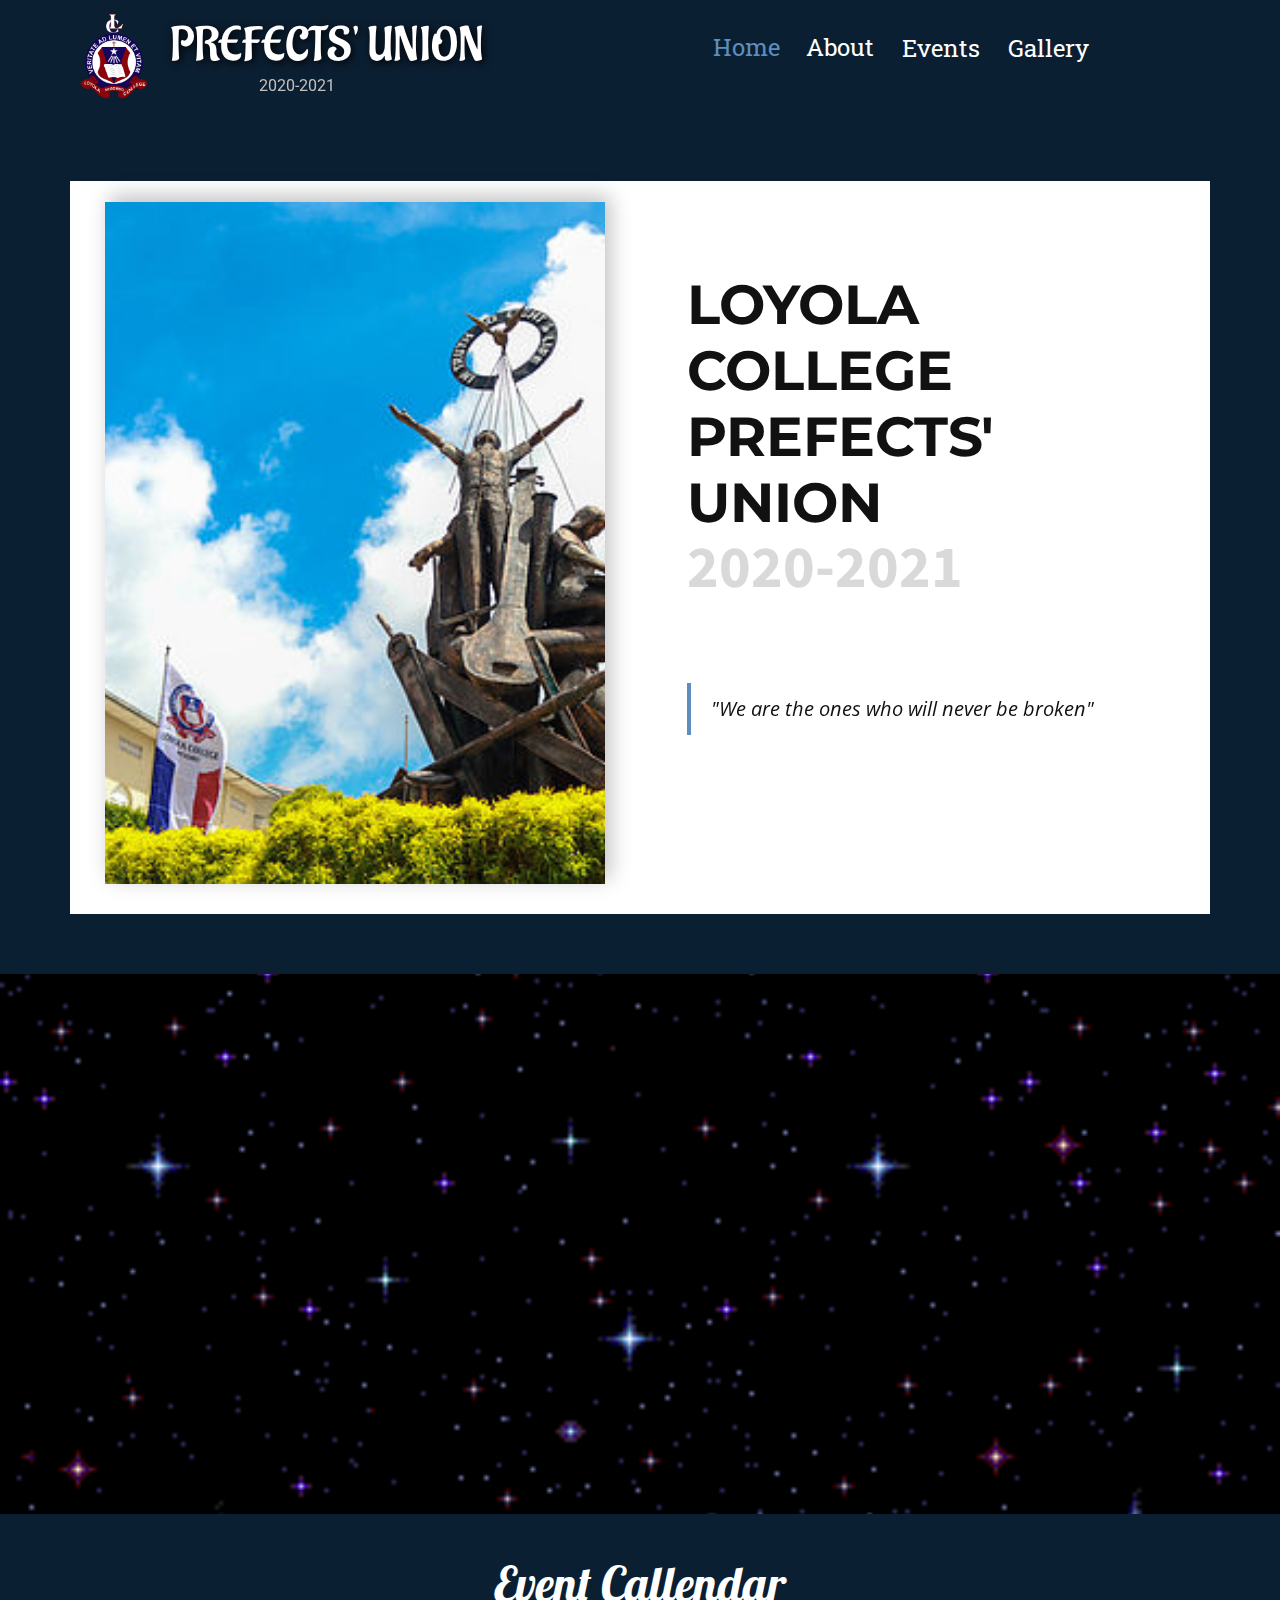
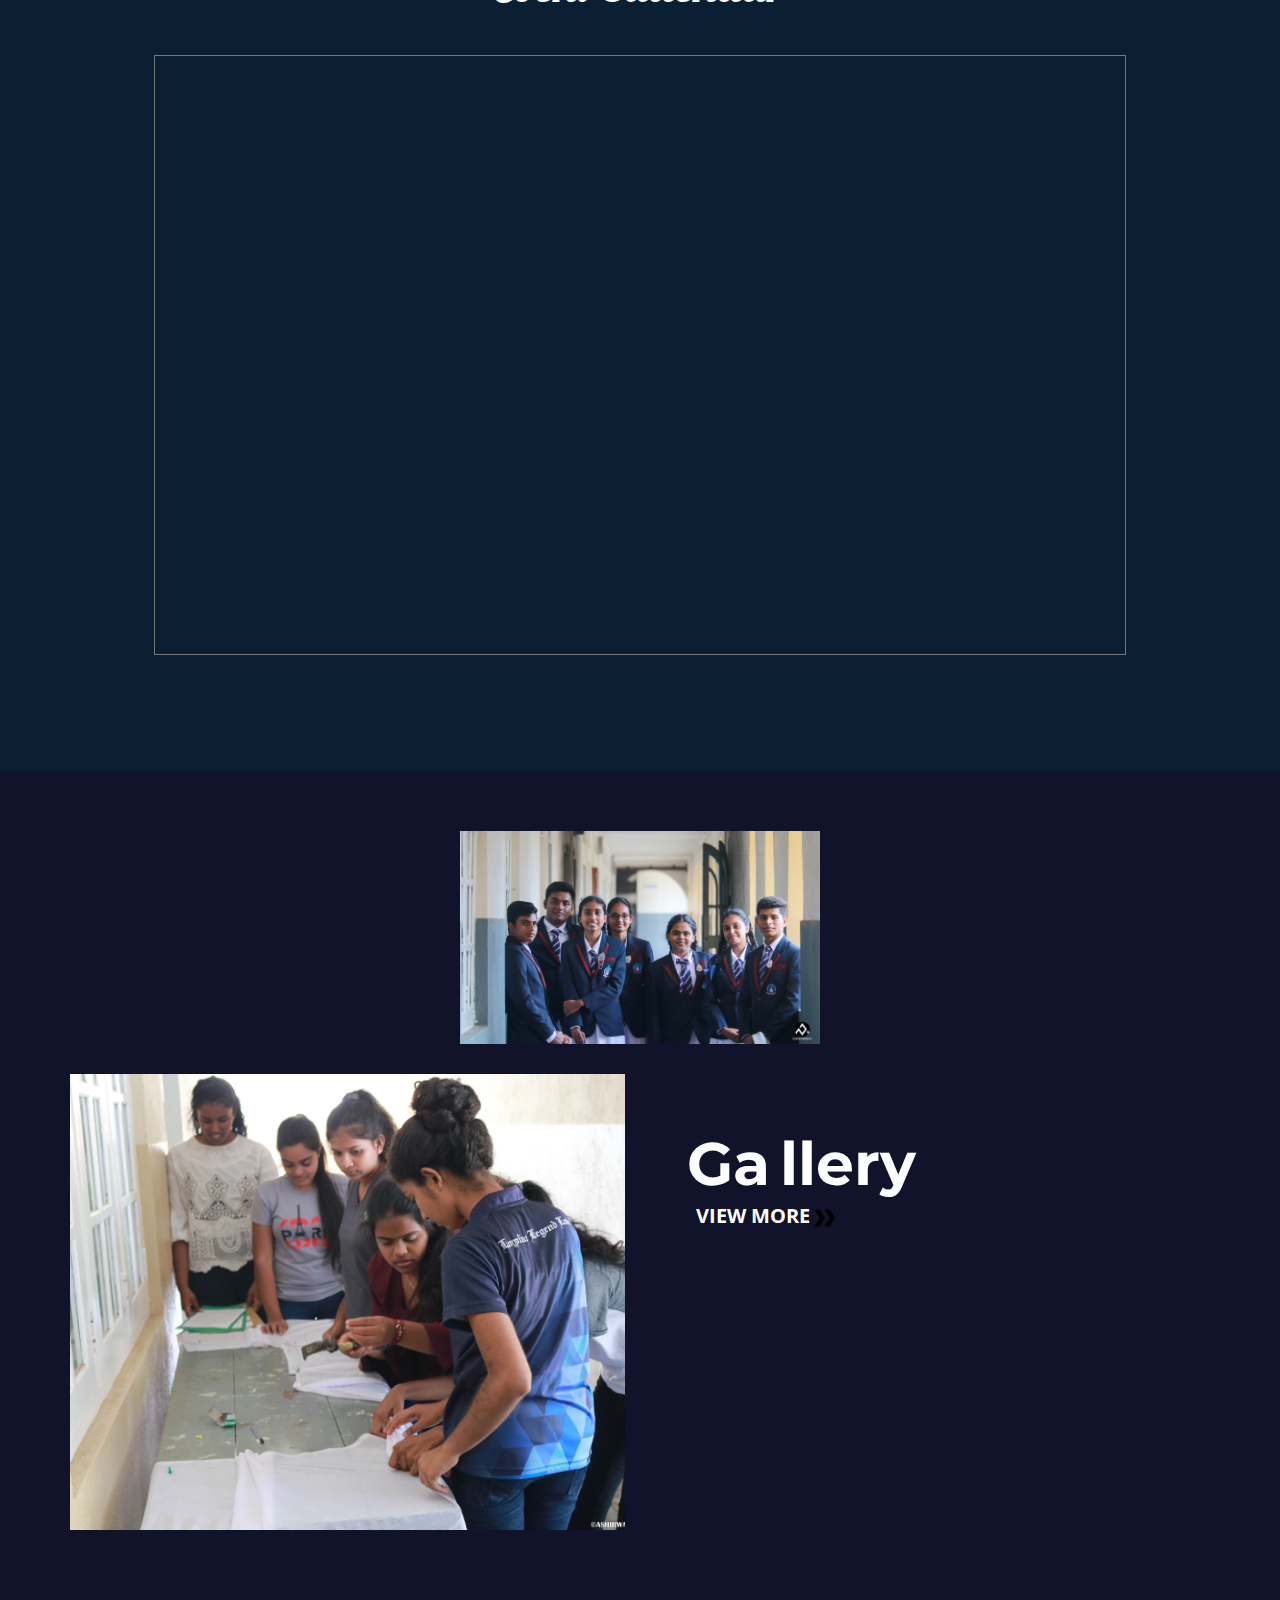
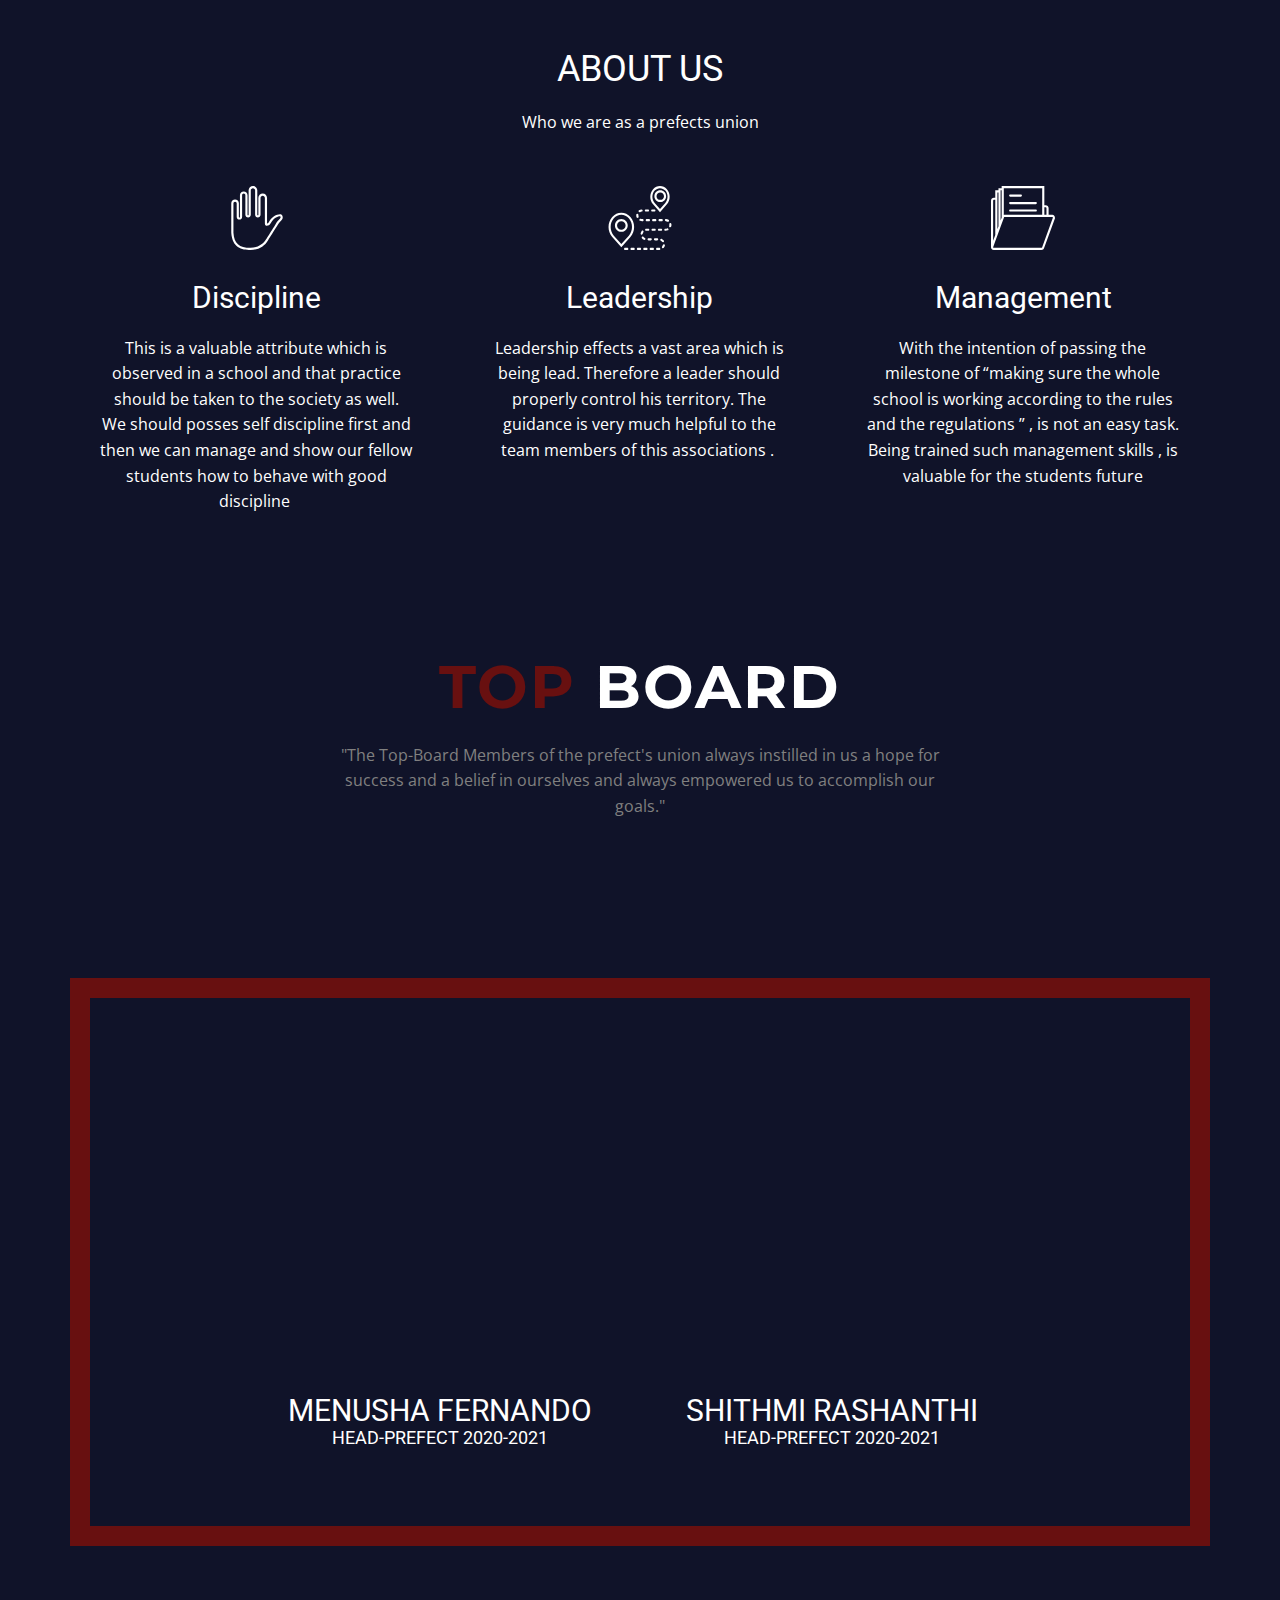
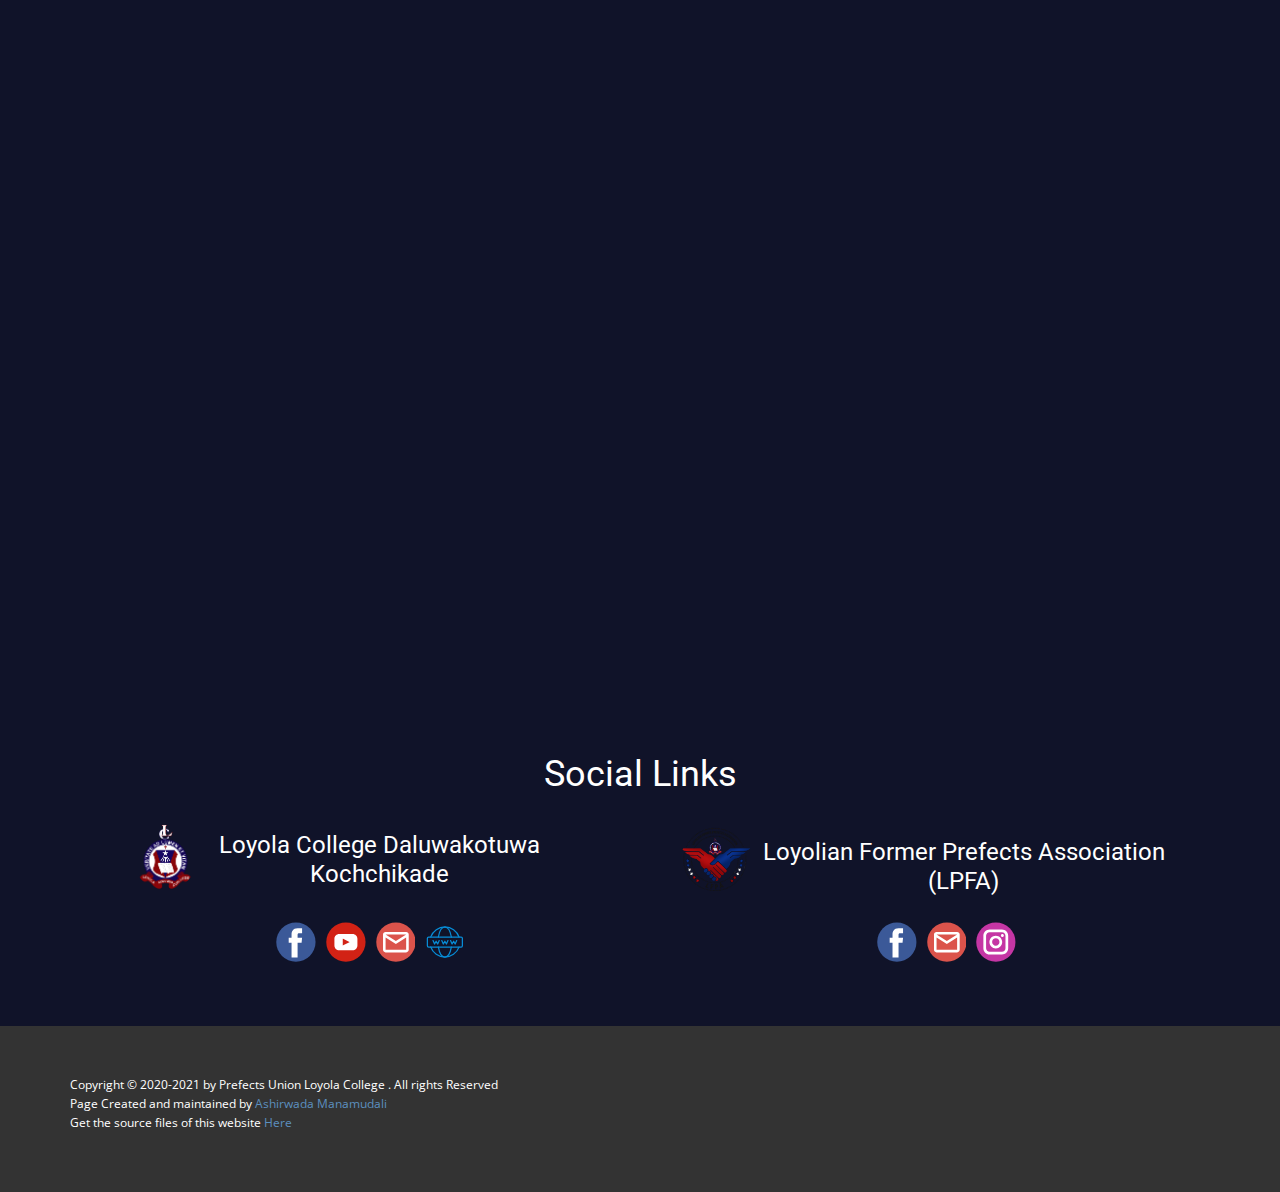
==== index.html @ c65879ab "Add files via upload" ====
<!DOCTYPE html>
<html style="font-size: 16px;">
  <head>
    <meta name="viewport" content="width=device-width, initial-scale=1.0">
    <meta charset="utf-8">
    <meta name="keywords" content="Home, About, Events, Gallery, Loyolo College NegomboPrefects Union&nbsp;2020-2021, ​TOP BOARD, DeaputyHead&nbsp;Prefects">
    <meta name="description" content="">
    <meta name="page_type" content="np-template-header-footer-from-plugin">
    <title>HOME</title>
    <link rel="stylesheet" href="ashirwada.css" media="screen">
<link rel="stylesheet" href="HOME.css" media="screen">
    <script class="u-script" type="text/javascript" src="jquery-1.9.1.min.js" defer=""></script>
    <script class="u-script" type="text/javascript" src="ashirwada.js" defer=""></script>
    <meta name="generator" content="ashirwada 4.0.10, ashirwada.com">
    <link rel="icon" href="images/favicon.png">
    <link id="u-theme-google-font" rel="stylesheet" href="https://fonts.googleapis.com/css?family=Roboto:100,100i,300,300i,400,400i,500,500i,700,700i,900,900i|Open+Sans:300,300i,400,400i,600,600i,700,700i,800,800i">
    <link id="u-page-google-font" rel="stylesheet" href="https://fonts.googleapis.com/css?family=Montserrat:100,100i,200,200i,300,300i,400,400i,500,500i,600,600i,700,700i,800,800i,900,900i|Source+Sans+Pro:200,200i,300,300i,400,400i,600,600i,700,700i,900,900i|Lobster:400|Ubuntu:300,300i,400,400i,500,500i,700,700i|Roboto+Slab:100,200,300,400,500,600,700,800,900|Aladin:400">







    <script type="application/ld+json">{
		"@context": "http://schema.org",
		"@type": "Organization",
		"name": "Prefects",
		"logo": "images/LOGOPNG.png"
}</script>
    <meta name="theme-color" content="#5c8fbf">
    <meta property="og:title" content="HOME">
    <meta property="og:type" content="website">
  </head>
  <body class="u-body"><header class="u-clearfix u-custom-color-1 u-header u-header" id="sec-48ba"><div class="u-clearfix u-sheet u-sheet-1">
        <a href="https://ashirwada.com" class="u-image u-logo u-image-1" data-image-width="1080" data-image-height="1080" data-animation-name="fadeIn" data-animation-duration="1000" data-animation-direction="">
          <img src="images/LOGOPNG.png" class="u-logo-image u-logo-image-1">
        </a>
        <h3 class="u-custom-font u-headline u-text u-text-1" data-animation-name="fadeIn" data-animation-duration="1000" data-animation-direction="">
          <a href="/" autocomplete="off"> PREFECTS' UNION</a>
        </h3>
        <h5 class="u-text u-text-default u-text-grey-25 u-text-2">2020-2021</h5>
        <h2 class="u-custom-font u-font-roboto-slab u-subtitle u-text u-text-default u-text-3" spellcheck="false">
          <a class="u-active-none u-border-none u-btn u-button-link u-button-style u-hover-none u-none u-text-palette-1-base u-btn-1" href="HOME.html" data-page-id="1066472">Home</a>
        </h2>
        <h2 class="u-custom-font u-font-roboto-slab u-subtitle u-text u-text-default u-text-4" spellcheck="false">
          <a href="HOME.html#sec-0f45" data-page-id="1066472" class="u-active-none u-border-active-custom-color-3 u-border-hover-palette-1-base u-border-none u-border-white u-btn u-button-link u-button-style u-hover-none u-none u-text-body-alt-color u-text-hover-palette-1-base u-btn-2">About</a>
        </h2>
        <h2 class="u-custom-font u-font-roboto-slab u-subtitle u-text u-text-default u-text-5" spellcheck="false">
          <a href="HOME.html#callender" data-page-id="1066472" class="u-active-none u-border-active-custom-color-3 u-border-hover-palette-1-base u-border-none u-border-white u-btn u-button-link u-button-style u-hover-none u-none u-text-body-alt-color u-text-hover-palette-1-base u-btn-3">Events</a>
        </h2>
        <h2 class="u-custom-font u-font-roboto-slab u-subtitle u-text u-text-default u-text-6" spellcheck="false">
          <a href="Gallery.html" data-page-id="1066796" class="u-active-none u-border-active-custom-color-3 u-border-hover-palette-1-base u-border-none u-border-white u-btn u-button-link u-button-style u-hover-none u-none u-text-body-alt-color u-text-hover-palette-1-base u-btn-4">Gallery</a>
        </h2>
      </div></header>
    <section class="u-align-center u-clearfix u-custom-color-1 u-section-1" id="carousel_49e7">
      <div class="u-clearfix u-sheet u-sheet-1">
        <div class="u-clearfix u-gutter-0 u-layout-wrap u-layout-wrap-1">
          <div class="u-layout" style="">
            <div class="u-layout-row" style="">
              <div class="u-align-center-lg u-align-center-xl u-container-style u-layout-cell u-left-cell u-size-30 u-size-xs-60 u-white u-layout-cell-1" src="">
                <div class="u-container-layout u-valign-bottom-lg u-valign-bottom-md u-valign-bottom-xl u-container-layout-1" src="">
                  <img src="images/fcb44e_261c270134a442d4aba0e3193c966318_mv2.jpg" alt="" class="u-image u-image-default u-image-1" data-image-width="506" data-image-height="314" data-animation-name="slideIn" data-animation-duration="1000" data-animation-direction="Down">
                </div>
              </div>
              <div class="u-align-left u-container-style u-layout-cell u-right-cell u-size-30 u-size-xs-60 u-white u-layout-cell-2">
                <div class="u-container-layout u-container-layout-2">
                  <h3 class="u-custom-font u-font-montserrat u-text u-text-1" data-animation-name="fadeIn" data-animation-duration="1000" data-animation-direction="">LOYOLA COLLEGE&nbsp;<br>PREFECTS' UNION
                  </h3>
                  <h2 class="u-custom-font u-font-source-sans-pro u-text u-text-default u-text-grey-15 u-text-2" data-animation-name="fadeIn" data-animation-duration="1000" data-animation-direction="">2020-2021</h2>
                  <blockquote class="u-text u-text-3" data-animation-name="lightSpeedIn" data-animation-duration="1000" data-animation-direction="" data-animation-delay="500">"We are the ones who will never be broken"</blockquote>
                </div>
              </div>
            </div>
          </div>
        </div>
      </div>
    </section>
    <section class="skrollable u-clearfix u-image u-section-2" id="sec-3130" data-image-width="498" data-image-height="315">
      <div class="u-clearfix u-sheet u-sheet-1">
        <div class="u-clearfix u-gutter-30 u-layout-wrap u-layout-wrap-1">
          <div class="u-layout">
            <div class="u-layout-row">
              <div class="u-align-left u-container-style u-layout-cell u-left-cell u-size-30 u-layout-cell-1">
                <div class="u-container-layout u-container-layout-1">
                  <div class="u-align-left u-expanded u-video">
                    <div class="embed-responsive embed-responsive-1">
                      <iframe style="position: absolute;top: 0;left: 0;width: 100%;height: 100%;" class="embed-responsive-item" src="https://www.youtube.com/embed/VlDU3_pAAcA?autoplay=1&mute=1&loop=1controls=1"  ></iframe>

                    </div>
                  </div>
                </div>
              </div>
              <div class="u-align-left u-container-style u-layout-cell u-size-30 u-layout-cell-2">
                <div class="u-container-layout u-container-layout-2">
                  <div class="u-align-left u-expanded u-video">
                    <div class="embed-responsive embed-responsive-2">
                      <iframe style="position: absolute;top: 0;left: 0;width: 100%;height: 100%;" class="embed-responsive-item" src="https://drive.google.com/file/d/1_QSbfvOpJ-mlvTJqVKfk3o2o6i5erFMz/preview?start=1" frameborder="0" allowfullscreen=""></iframe>
                    </div>
                  </div>
                </div>
              </div>
            </div>
          </div>
        </div>
      </div>
    </section>
    <section class="u-clearfix u-custom-color-1 u-section-3" id="callender">
      <div class="u-clearfix u-sheet u-sheet-1">
        <h1 class="u-custom-font u-font-lobster u-text u-text-default u-text-1">Event Callendar</h1>
        <div class="u-clearfix u-custom-html u-expanded-width-sm u-expanded-width-xs u-custom-html-1">
          <center>
            <iframe src="https://calendar.google.com/calendar/embed?height=600&amp;wkst=2&amp;bgcolor=%23A79B8E&amp;ctz=Asia%2FColombo&amp;showTitle=0&amp;showDate=1&amp;showPrint=0&amp;showTabs=0&amp;showCalendars=0&amp;showTz=0&amp;src=bG95b2xhcHJlZmVjdHMyMEBnbWFpbC5jb20&amp;color=%23039BE5" style="border:solid 1px #777" width="100%" height="600" frameborder="0" scrolling="no"></iframe>
          </center>
        </div>
      </div>
    </section>
    <section class="u-clearfix u-section-4" id="carousel_53a8">
      <div class="u-clearfix u-sheet u-valign-middle-sm u-valign-middle-xs u-sheet-1">
        <div class="u-clearfix u-expanded-width u-gutter-30 u-layout-wrap u-layout-wrap-1">
          <div class="u-layout">
            <div class="u-layout-row">
              <div class="u-size-60">
                <div class="u-layout-col">
                  <div class="u-size-20">
                    <div class="u-layout-row">
                      <div class="u-container-style u-image u-layout-cell u-size-20 u-image-1" data-image-width="810" data-image-height="1080">
                        <div class="u-container-layout u-container-layout-1"></div>
                      </div>
                      <div class="u-container-style u-hidden-sm u-hidden-xs u-image u-layout-cell u-size-20 u-image-2" data-image-width="720" data-image-height="1080">
                        <div class="u-container-layout u-container-layout-2"></div>
                      </div>
                      <div class="u-container-style u-hidden-sm u-hidden-xs u-image u-layout-cell u-size-20 u-image-3" data-image-width="720" data-image-height="1080">
                        <div class="u-container-layout u-container-layout-3"></div>
                      </div>
                    </div>
                  </div>
                  <div class="u-size-40">
                    <div class="u-layout-row">
                      <div class="u-size-30">
                        <div class="u-layout-col">
                          <div class="u-container-style u-hidden-sm u-hidden-xs u-image u-layout-cell u-size-60 u-image-4" data-image-width="1000" data-image-height="1500">
                            <div class="u-container-layout u-container-layout-4"></div>
                          </div>
                        </div>
                      </div>
                      <div class="u-size-30">
                        <div class="u-layout-col">
                          <div class="u-align-center-xs u-align-left-lg u-align-left-md u-align-left-sm u-align-left-xl u-container-style u-layout-cell u-size-30 u-layout-cell-5">
                            <div class="u-container-layout u-valign-middle-xl u-container-layout-5">
                              <h3 class="u-custom-font u-font-montserrat u-text u-text-default-lg u-text-default-xl u-text-1" spellcheck="false">Ga<span style="font-size: 2.25rem;">
                                  <span style="font-size: 1.875rem;"></span>
                                </span>llery
                              </h3>
                              <a href="Gallery.html" class="u-btn u-button-style u-none u-text-hover-palette-1-base u-text-white u-btn-1">VIEW More&nbsp;<span class="u-icon u-text-white u-icon-1"><svg class="u-svg-content" viewBox="0 -32 426.66667 426" style="width: 1em; height: 1em;"><path d="m213.332031 181.667969c0 4.265625-1.277343 8.53125-3.625 11.730469l-106.667969 160c-3.839843 5.761718-10.238281 9.601562-17.707031 9.601562h-64c-11.730469 0-21.332031-9.601562-21.332031-21.332031 0-4.269531 1.28125-8.535157 3.625-11.734375l98.773438-148.265625-98.773438-148.269531c-2.34375-3.199219-3.625-7.464844-3.625-11.730469 0-11.734375 9.601562-21.335938 21.332031-21.335938h64c7.46875 0 13.867188 3.839844 17.707031 9.601563l106.667969 160c2.347657 3.199218 3.625 7.464844 3.625 11.734375zm0 0"></path><path d="m426.667969 181.667969c0 4.265625-1.28125 8.53125-3.628907 11.730469l-106.664062 160c-3.839844 5.761718-10.242188 9.601562-17.707031 9.601562h-64c-11.734375 0-21.335938-9.601562-21.335938-21.332031 0-4.269531 1.28125-8.535157 3.628907-11.734375l98.773437-148.265625-98.773437-148.269531c-2.347657-3.199219-3.628907-7.464844-3.628907-11.730469 0-11.734375 9.601563-21.335938 21.335938-21.335938h64c7.464843 0 13.867187 3.839844 17.707031 9.601563l106.664062 160c2.347657 3.199218 3.628907 7.464844 3.628907 11.734375zm0 0"></path></svg><img></span>
                              </a>
                            </div>
                          </div>
                          <div class="u-container-style u-image u-layout-cell u-size-30 u-image-5" data-image-width="721" data-image-height="1080">
                            <div class="u-container-layout u-container-layout-6"></div>
                          </div>
                        </div>
                      </div>
                    </div>
                  </div>
                </div>
              </div>
            </div>
          </div>
        </div>
      </div>
    </section>  <section class="u-clearfix u-section-7" id="sec-0f45">
      <div class="u-clearfix u-sheet u-sheet-1">
        <h2 class="u-align-center u-text u-text-default u-text-1">ABOUT US</h2>
        <p class="u-align-center u-text u-text-2">Who we are as a prefects union</p>
        <div class="u-list u-list-1">
          <div class="u-repeater u-repeater-1">
            <div class="u-align-center u-container-style u-list-item u-repeater-item">
              <div class="u-container-layout u-similar-container u-valign-top u-container-layout-1"><span class="u-icon u-icon-circle u-icon-1"><svg class="u-svg-link" preserveAspectRatio="xMidYMin slice" viewBox="0 0 59.066 59.066" style=""><use xlink:href="#svg-8ccf"></use></svg><svg class="u-svg-content" viewBox="0 0 59.066 59.066" x="0px" y="0px" id="svg-8ccf" style="enable-background:new 0 0 59.066 59.066;"><path d="M52.844,27.116C52.412,26.396,51.689,26,50.805,26c-0.004,0-0.008,0-0.012,0c-1.667,0.006-3.673,0.667-5.235,1.724
	c-1.441,0.975-3.53,2.782-5.293,5.863c-0.331,0.578-0.874,0.97-1.455,1.063c-0.002-0.134-0.001-0.287-0.001-0.432
	c0-0.309,0.001-0.677-0.012-1.083V11c0-2.206-1.794-4-4-4s-4,1.794-4,4v15.5c0,0.275-0.225,0.5-0.5,0.5s-0.5-0.225-0.5-0.5V4
	c0-2.206-1.794-4-4-4s-4,1.794-4,4v22.5c0,0.275-0.225,0.5-0.5,0.5s-0.5-0.225-0.5-0.5v-18c0-1.93-1.57-3.5-3.5-3.5
	s-3.5,1.57-3.5,3.5v20c0,0.275-0.225,0.5-0.5,0.5s-0.5-0.225-0.5-0.5V16c0-1.93-1.57-3.5-3.51-3.5c-1.93,0-3.5,1.57-3.5,3.5
	l0.002,27.197c0.968,13.983,9.545,15.869,17.808,15.869c6.846,0,12.995-3.396,16.027-8.824c0.39-0.63,1.445-2.289,2.696-4.254
	c3.128-4.914,5.748-9.041,6.135-9.775c0.863-1.634,1.826-2.911,2.784-3.693c0.867-0.708,1.397-1.611,1.828-2.404
	C53.29,29.703,53.484,28.186,52.844,27.116z M51.256,29.259c-0.4,0.729-0.777,1.3-1.282,1.712c-1.18,0.964-2.285,2.413-3.287,4.309
	c-0.381,0.723-3.794,6.086-6.053,9.635c-1.258,1.976-2.318,3.642-2.733,4.314c-2.701,4.834-8.182,7.838-14.304,7.838
	c-10.542,0-15.123-4.059-15.81-13.938V16c0-0.827,0.673-1.5,1.51-1.5c0.827,0,1.5,0.673,1.5,1.5v12.5c0,1.379,1.121,2.5,2.5,2.5
	s2.5-1.121,2.5-2.5v-20c0-0.827,0.673-1.5,1.5-1.5s1.5,0.673,1.5,1.5v18c0,1.379,1.121,2.5,2.5,2.5s2.5-1.121,2.5-2.5V4
	c0-1.103,0.897-2,2-2s2,0.897,2,2v22.5c0,1.379,1.121,2.5,2.5,2.5s2.5-1.121,2.5-2.5V11c0-1.103,0.897-2,2-2s2,0.897,2,2v22.166
	c0.013,0.411,0.012,0.758,0.012,1.05c-0.002,0.895-0.003,1.541,0.49,2.024c0.413,0.403,0.948,0.428,1.326,0.432
	c1.361-0.031,2.655-0.833,3.376-2.092c1.571-2.748,3.41-4.344,4.677-5.199c1.232-0.834,2.851-1.376,4.123-1.381
	c0.001,0,0.003,0,0.004,0c0.214,0,0.263,0.063,0.292,0.1C51.294,28.35,51.303,28.979,51.256,29.259z"></path></svg>


          </span>
                <h3 class="u-text u-text-default u-text-3"> Discipline</h3>
                <p class="u-text u-text-4" spellcheck="false"> This is a valuable attribute which is observed in a school and that practice should be taken to the society as well. We should posses self discipline first and then we can manage and show our fellow students how to behave with good discipline&nbsp;</p>
              </div>
            </div>
            <div class="u-align-center u-container-style u-list-item u-repeater-item">
              <div class="u-container-layout u-similar-container u-valign-top u-container-layout-2"><span class="u-icon u-icon-circle u-icon-2"><svg class="u-svg-link" preserveAspectRatio="xMidYMin slice" viewBox="0 0 60 60" style=""><use xlink:href="#svg-48d1"></use></svg><svg class="u-svg-content" viewBox="0 0 60 60" x="0px" y="0px" id="svg-48d1" style="enable-background:new 0 0 60 60;"><g><path d="M21.021,28.977C18.75,26.412,15.722,25,12.493,25s-6.257,1.412-8.527,3.977c-4.612,5.211-4.612,13.688,0,18.899
		l8.527,9.633l8.527-9.633C25.633,42.665,25.633,34.188,21.021,28.977z M19.523,46.55l-7.029,7.941L5.464,46.55
		c-3.966-4.479-3.966-11.768,0-16.247C7.349,28.173,9.846,27,12.493,27s5.145,1.173,7.029,3.303
		C23.488,34.782,23.488,42.07,19.523,46.55z"></path><path d="M48.747,24.507l6.464-7.286c3.478-3.92,3.478-10.296,0-14.216C53.491,1.067,51.195,0,48.746,0
		c-2.448,0-4.744,1.067-6.464,3.005c-3.478,3.92-3.478,10.296,0,14.216L48.747,24.507z M43.778,4.333
		C45.113,2.828,46.877,2,48.746,2c1.87,0,3.634,0.828,4.969,2.333c2.828,3.187,2.828,8.373,0,11.56l-4.968,5.601l-4.969-5.601
		C40.95,12.706,40.95,7.52,43.778,4.333z"></path><path d="M52.604,54.517c-0.539-0.121-1.074,0.217-1.195,0.756c-0.115,0.51-0.338,0.979-0.663,1.392
		c-0.341,0.434-0.267,1.063,0.168,1.404c0.184,0.144,0.401,0.214,0.617,0.214c0.297,0,0.59-0.131,0.787-0.382
		c0.504-0.64,0.864-1.396,1.042-2.188C53.481,55.173,53.143,54.638,52.604,54.517z"></path><path d="M31.995,31c-0.433-0.001-0.854-0.078-1.252-0.23c-0.512-0.195-1.093,0.062-1.291,0.578
		c-0.196,0.516,0.063,1.094,0.578,1.291c0.626,0.238,1.285,0.36,1.963,0.361h0.357c0.553,0,1-0.447,1-1s-0.447-1-1-1H31.995z"></path><path d="M29.621,24.676c0.181,0,0.363-0.049,0.528-0.151c0.443-0.276,0.933-0.445,1.454-0.503c0.549-0.061,0.945-0.555,0.885-1.104
		s-0.551-0.941-1.104-0.885c-0.822,0.091-1.594,0.357-2.294,0.794c-0.469,0.292-0.611,0.909-0.319,1.378
		C28.961,24.509,29.287,24.676,29.621,24.676z"></path><path d="M18.064,58h-2c-0.553,0-1,0.447-1,1s0.447,1,1,1h2c0.553,0,1-0.447,1-1S18.616,58,18.064,58z"></path><path d="M35.993,40c-0.086,0-0.171,0.002-0.256,0.006c-0.552,0.022-0.98,0.488-0.958,1.04c0.021,0.538,0.465,0.959,0.998,0.959
		c0.014,0,0.028,0,0.042-0.001L37.778,42c0.553,0,1-0.447,1-1s-0.447-1-1-1H35.993z"></path><path d="M35.493,24h2c0.553,0,1-0.447,1-1s-0.447-1-1-1h-2c-0.553,0-1,0.447-1,1S34.94,24,35.493,24z"></path><path d="M47.778,40c-0.553,0-1,0.447-1,1s0.447,1,1,1h2c0.553,0,1-0.447,1-1s-0.447-1-1-1H47.778z"></path><path d="M51.351,32c0-0.553-0.447-1-1-1h-2c-0.553,0-1,0.447-1,1s0.447,1,1,1h2C50.903,33,51.351,32.553,51.351,32z"></path><path d="M41.778,42h2c0.553,0,1-0.447,1-1s-0.447-1-1-1h-2c-0.553,0-1,0.447-1,1S41.226,42,41.778,42z"></path><path d="M43.493,24c0.553,0,1-0.447,1-1s-0.447-1-1-1h-2c-0.553,0-1,0.447-1,1s0.447,1,1,1H43.493z"></path><path d="M36.351,31c-0.553,0-1,0.447-1,1s0.447,1,1,1h2c0.553,0,1-0.447,1-1s-0.447-1-1-1H36.351z"></path><path d="M45.351,32c0-0.553-0.447-1-1-1h-2c-0.553,0-1,0.447-1,1s0.447,1,1,1h2C44.903,33,45.351,32.553,45.351,32z"></path><path d="M59.426,35.632c-0.088-0.546-0.603-0.919-1.146-0.829c-0.546,0.087-0.917,0.601-0.829,1.146
		c0.028,0.178,0.044,0.359,0.042,0.552c0,0.336-0.048,0.668-0.142,0.988c-0.155,0.53,0.148,1.086,0.679,1.241
		c0.094,0.027,0.188,0.04,0.281,0.04c0.433,0,0.832-0.282,0.96-0.719c0.147-0.503,0.222-1.024,0.222-1.543
		C59.495,36.22,59.473,35.925,59.426,35.632z"></path><path d="M42.064,58h-2c-0.553,0-1,0.447-1,1s0.447,1,1,1h2c0.553,0,1-0.447,1-1S42.616,58,42.064,58z"></path><path d="M36.064,58h-2c-0.553,0-1,0.447-1,1s0.447,1,1,1h2c0.553,0,1-0.447,1-1S36.616,58,36.064,58z"></path><path d="M47.065,50c0-0.553-0.447-1-1-1h-2c-0.553,0-1,0.447-1,1s0.447,1,1,1h2C46.617,51,47.065,50.553,47.065,50z"></path><path d="M41.065,50c0-0.553-0.447-1-1-1h-2c-0.553,0-1,0.447-1,1s0.447,1,1,1h2C40.617,51,41.065,50.553,41.065,50z"></path><path d="M47.993,58h-1.93c-0.553,0-1,0.447-1,1s0.447,1,1,1l1.971-0.001l0.029-1v1c0.553,0,0.965-0.447,0.965-1
		C49.028,58.447,48.546,58,47.993,58z"></path><path d="M51.531,52.719c0.216,0,0.435-0.07,0.617-0.214c0.435-0.342,0.509-0.971,0.168-1.404c-0.503-0.639-1.152-1.167-1.879-1.528
		c-0.497-0.247-1.095-0.044-1.341,0.45c-0.246,0.495-0.044,1.095,0.45,1.341c0.463,0.229,0.877,0.566,1.197,0.974
		C50.941,52.588,51.234,52.719,51.531,52.719z"></path><path d="M55.345,39.729C54.916,39.909,54.462,40,53.993,40h-0.215c-0.553,0-1,0.447-1,1s0.447,1,1,1h0.215
		c0.736,0,1.451-0.144,2.125-0.427c0.51-0.214,0.749-0.8,0.535-1.309C56.44,39.755,55.85,39.515,55.345,39.729z"></path><path d="M28.029,29.855c0.524-0.173,0.81-0.738,0.638-1.263c-0.115-0.351-0.174-0.718-0.174-1.088
		c0.001-0.151,0.01-0.302,0.028-0.449c0.069-0.548-0.319-1.049-0.867-1.117c-0.565-0.063-1.049,0.321-1.117,0.867
		c-0.028,0.226-0.043,0.456-0.044,0.694c0,0.588,0.092,1.166,0.273,1.718c0.139,0.421,0.53,0.688,0.95,0.688
		C27.82,29.905,27.926,29.89,28.029,29.855z"></path><path d="M24.064,58h-2c-0.553,0-1,0.447-1,1s0.447,1,1,1h2c0.553,0,1-0.447,1-1S24.616,58,24.064,58z"></path><path d="M34.122,50.594c0.38,0,0.742-0.217,0.91-0.584c0.229-0.503,0.009-1.096-0.493-1.325c-0.469-0.215-0.894-0.538-1.228-0.936
		c-0.356-0.423-0.986-0.478-1.409-0.122c-0.423,0.355-0.478,0.986-0.122,1.409c0.524,0.623,1.19,1.131,1.927,1.467
		C33.842,50.564,33.983,50.594,34.122,50.594z"></path><path d="M56.746,31.738c-0.714-0.414-1.494-0.657-2.317-0.722c-0.549-0.04-1.032,0.367-1.075,0.919
		c-0.043,0.551,0.368,1.032,0.919,1.075c0.522,0.041,1.017,0.195,1.47,0.458c0.158,0.092,0.331,0.135,0.501,0.135
		c0.345,0,0.681-0.179,0.866-0.498C57.387,32.628,57.224,32.016,56.746,31.738z"></path><path d="M30.064,58h-2c-0.553,0-1,0.447-1,1s0.447,1,1,1h2c0.553,0,1-0.447,1-1S30.616,58,30.064,58z"></path><path d="M32.555,44.839c0.099-0.514,0.307-0.989,0.619-1.413c0.327-0.444,0.232-1.07-0.213-1.398
		c-0.445-0.326-1.07-0.232-1.398,0.213c-0.489,0.666-0.817,1.413-0.973,2.222c-0.104,0.542,0.251,1.066,0.794,1.171
		c0.063,0.012,0.127,0.018,0.189,0.018C32.043,45.65,32.462,45.317,32.555,44.839z"></path><path d="M48.993,15c3.032,0,5.5-2.468,5.5-5.5S52.025,4,48.993,4s-5.5,2.468-5.5,5.5S45.961,15,48.993,15z M48.993,6
		c1.93,0,3.5,1.57,3.5,3.5s-1.57,3.5-3.5,3.5s-3.5-1.57-3.5-3.5S47.064,6,48.993,6z"></path><path d="M12.493,31c-3.309,0-6,2.691-6,6s2.691,6,6,6s6-2.691,6-6S15.802,31,12.493,31z M12.493,41c-2.206,0-4-1.794-4-4
		s1.794-4,4-4s4,1.794,4,4S14.699,41,12.493,41z"></path>
</g></svg>


          </span>
                <h3 class="u-text u-text-default u-text-5">Leadership</h3>
                <p class="u-text u-text-6" spellcheck="false"> Leadership effects a vast area which is being lead. Therefore a leader should properly control his territory. The guidance is very much helpful to the team members of this associations .&nbsp;</p>
              </div>
            </div>
            <div class="u-align-center u-container-style u-list-item u-repeater-item">
              <div class="u-container-layout u-similar-container u-valign-top u-container-layout-3"><span class="u-icon u-icon-circle u-icon-3"><svg class="u-svg-link" preserveAspectRatio="xMidYMin slice" viewBox="0 0 60 60" style=""><use xlink:href="#svg-7cce"></use></svg><svg class="u-svg-content" viewBox="0 0 60 60" x="0px" y="0px" id="svg-7cce" style="enable-background:new 0 0 60 60;"><g><path d="M57.49,27H54v-6.268C54,19.226,52.774,18,51.268,18H50V0H10v2H7v2H4v7H2.732C1.226,11,0,12.226,0,13.732v43.687l0.006,0
		c-0.005,0.563,0.17,1.114,0.522,1.575C1.018,59.634,1.76,60,2.565,60h44.759c1.157,0,2.175-0.78,2.449-1.813L60,30.149v-0.177
		C60,28.25,58.944,27,57.49,27z M51.268,20C51.672,20,52,20.328,52,20.732V27h-2v-7H51.268z M48,2v16v9H12.731
		c-0.233,0-0.457,0.039-0.674,0.098c-0.018,0.005-0.039,0.003-0.057,0.008V2H48z M10,4v25.585l-0.063,0.173L9,32.326V4H10z M6,6h1
		v31.81l-1,2.741V11V6z M2,13.732C2,13.328,2.329,13,2.732,13H4v32.943l-2,5.455V13.732z M47.868,57.584
		C47.803,57.829,47.579,58,47.324,58H2.565c-0.243,0-0.385-0.139-0.448-0.222c-0.063-0.082-0.16-0.256-0.123-0.408L4,51.87v0.001
		l3-8.225l0,0l3-8.225v0.003l1.932-5.301L12,29.938l0,0l0.16-0.439l0.026-0.082C12.252,29.172,12.477,29,12.731,29H48h2h4h3.49
		c0.379,0,0.477,0.546,0.501,0.819L47.868,57.584z"></path><path d="M18,17h24c0.552,0,1-0.447,1-1s-0.448-1-1-1H18c-0.552,0-1,0.447-1,1S17.448,17,18,17z"></path><path d="M18,10h10c0.552,0,1-0.447,1-1s-0.448-1-1-1H18c-0.552,0-1,0.447-1,1S17.448,10,18,10z"></path><path d="M18,24h24c0.552,0,1-0.447,1-1s-0.448-1-1-1H18c-0.552,0-1,0.447-1,1S17.448,24,18,24z"></path>
</g></svg>


          </span>
                <h3 class="u-text u-text-default u-text-7">Management</h3>
                <p class="u-text u-text-8" spellcheck="false"> With the intention of passing the milestone of “making sure the whole school is working according to the rules and the regulations ” , is not an easy task. Being trained such management skills , is valuable for the students future</p>
              </div>
            </div>
          </div>
        </div>
      </div>
    </section>
    <section class="u-align-center u-clearfix u-section-5" id="carousel_a1d9">
      <div class="u-clearfix u-sheet u-sheet-1">
        <h1 class="u-custom-font u-font-montserrat u-text u-text-1" spellcheck="false">
          <span class="u-text-palette-3-base">
            <span class="u-text-custom-color-4">TOP</span>
          </span>
          <span class="u-text-custom-color-4"></span>BOARD
        </h1>
        <p class="u-text u-text-grey-50 u-text-2" spellcheck="false">"The Top-Board Members of the prefect's union always instilled in us a hope for success and a belief in ourselves and always empowered us to accomplish our goals." </p>
        <div class="u-align-center u-border-20 u-border-custom-color-4 u-container-style u-expanded-width u-group u-shape-rectangle u-group-1">
          <div class="u-container-layout u-container-layout-1">
            <h2 class="u-text u-text-3" spellcheck="false">MENUSHA FERNANDO</h2>
            <h2 class="u-text u-text-4" autocomplete="off" spellcheck="false">SHITHMI RASHANTHI</h2>
            <h6 class="u-text u-text-5">HEAD-PREFECT 2020-2021</h6>
            <h6 class="u-text u-text-6" autocomplete="off">HEAD-PREFECT 2020-2021</h6>
          </div>
        </div>
        <div class="u-clearfix u-gutter-100 u-layout-wrap u-layout-wrap-1">
          <div class="u-gutter-0 u-layout">
            <div class="u-layout-row">
              <div class="u-container-style u-hover-feature u-image u-layout-cell u-size-30 u-image-1" data-image-width="808" data-image-height="1080" data-animation-name="pulse" data-animation-duration="1000" data-animation-direction="">
                <div class="u-container-layout u-container-layout-2"></div>
              </div>
              <div class="u-container-style u-hover-feature u-image u-image-round u-layout-cell u-size-30 u-image-2" data-image-width="719" data-image-height="1080">
                <div class="u-container-layout u-container-layout-3"></div>
              </div>
            </div>
          </div>
        </div>
      </div>


    </section>
    <section class="u-align-center u-clearfix u-section-6" id="carousel_cf63">
      <div class="u-clearfix u-sheet u-valign-middle-lg u-valign-middle-md u-valign-middle-xl u-sheet-1">
        <div class="u-clearfix u-layout-wrap u-layout-wrap-1">
          <div class="u-layout">
            <div class="u-layout-col">
              <div class="u-size-30">
                <div class="u-layout-row">
                  <div class="u-align-center u-container-style u-layout-cell u-left-cell u-size-20 u-layout-cell-1" data-animation-name="flipIn" data-animation-duration="1000" data-animation-direction="X" data-animation-delay="500">
                    <div class="u-container-layout u-valign-top u-container-layout-1">
                      <img src="images/Kun.webp" alt="" class="u-image u-image-default u-image-1" data-image-width="2250" data-image-height="1500">
                      <h6 class="u-custom-font u-font-ubuntu u-text u-text-1">Kunthaka Fernando
                      </h6>
                    </div>
                  </div>
                  <div class="u-align-center-xl u-container-style u-custom-color-4 u-layout-cell u-size-20 u-layout-cell-2" data-animation-name="slideIn" data-animation-duration="1000" data-animation-direction="Down">
                    <div class="u-container-layout u-valign-middle u-container-layout-2">
                      <h2 class="u-align-center-lg u-align-center-md u-align-center-sm u-align-center-xs u-custom-font u-font-ubuntu u-text u-text-2">Deaputy<br>Head&nbsp;<br>Prefects
                      </h2>
                    </div>
                  </div>
                  <div class="u-align-center u-container-style u-layout-cell u-right-cell u-size-20 u-layout-cell-3" data-animation-name="flipIn" data-animation-duration="1000" data-animation-direction="X" data-animation-delay="500">
                    <div class="u-container-layout u-valign-top u-container-layout-3">
                      <img src="images/pruth.jpg" alt="" class="u-image u-image-default u-image-2">
                      <h6 class="u-custom-font u-font-ubuntu u-text u-text-3">Pruthuvi Wijesiri
                      </h6>
                    </div>
                  </div>
                </div>
              </div>
              <div class="u-size-30">
                <div class="u-layout-row">
                  <div class="u-align-center u-container-style u-layout-cell u-left-cell u-size-20 u-layout-cell-4" data-animation-name="flipIn" data-animation-duration="1000" data-animation-direction="X" data-animation-delay="500">
                    <div class="u-container-layout u-valign-top u-container-layout-4">
                      <img src="images/Yamani.jpg" alt="" class="u-image u-image-default u-image-3" data-image-width="1000" data-image-height="1500">
                      <h6 class="u-custom-font u-font-ubuntu u-text u-text-default u-text-4">Yamani Rochana
                      </h6>
                    </div>
                  </div>
                  <div class="u-align-center u-container-style u-layout-cell u-size-20 u-layout-cell-5">
                    <div class="u-container-layout u-valign-middle u-container-layout-5">
                      <p class="u-hidden-md u-hidden-sm u-hidden-xs u-text u-text-5" data-animation-name="slideIn" data-animation-duration="1000" data-animation-direction="Down">"Leadership and learning are indispensable to each other."</p>
                    </div>
                  </div>
                  <div class="u-align-center u-container-style u-layout-cell u-right-cell u-size-20 u-layout-cell-6" data-animation-name="flipIn" data-animation-duration="1000" data-animation-direction="X" data-animation-delay="500">
                    <div class="u-container-layout u-valign-top u-container-layout-6">
                      <img src="images/Leha.jpg" alt="" class="u-image u-image-default u-image-4">
                      <h6 class="u-custom-font u-font-ubuntu u-text u-text-6">Lehansa Lowe
                      </h6>
                    </div>
                  </div>
                </div>
              </div>
            </div>
          </div>
        </div>
      </div>
    </section>
    <section class="u-clearfix u-section-8" id="sec-4369">
      <div class="u-clearfix u-sheet u-sheet-1">
        <h1 class="u-text u-text-default u-title u-text-1" spellcheck="false" autocomplete="off">Social Links</h1>
        <div class="u-clearfix u-expanded-width u-layout-wrap u-layout-wrap-1">
          <div class="u-layout">
            <div class="u-layout-row">
              <div class="u-container-style u-layout-cell u-size-30 u-layout-cell-1">
                <div class="u-container-layout u-container-layout-1">
                  <div class="u-image u-image-circle u-preserve-proportions u-image-1" alt="" data-image-width="1080" data-image-height="1080"></div>
                  <h3 class="u-text u-text-2" spellcheck="true">Loyola College&nbsp;Daluwakotuwa Kochchikade</h3>
                  <div class="u-social-icons u-spacing-10 u-social-icons-1">
                    <a class="u-social-url" title="facebook" target="_blank" href="https://www.facebook.com/loyolacollegenegombo/"><span class="u-icon u-social-facebook u-social-icon u-icon-1"><svg class="u-svg-link" preserveAspectRatio="xMidYMin slice" viewBox="0 0 112 112" style=""><use xlink:href="#svg-3169"></use></svg><svg class="u-svg-content" viewBox="0 0 112 112" x="0" y="0" id="svg-3169"><circle fill="currentColor" cx="56.1" cy="56.1" r="55"></circle><path fill="#FFFFFF" d="M73.5,31.6h-9.1c-1.4,0-3.6,0.8-3.6,3.9v8.5h12.6L72,58.3H60.8v40.8H43.9V58.3h-8V43.9h8v-9.2
c0-6.7,3.1-17,17-17h12.5v13.9H73.5z"></path></svg></span>
                    </a>
                    <a class="u-social-url" target="_blank" title="YouTube" href="https://www.youtube.com/c/LoyolaCollegeNegombo"><span class="u-icon u-social-icon u-social-youtube u-icon-2"><svg class="u-svg-link" preserveAspectRatio="xMidYMin slice" viewBox="0 0 112 112" style=""><use xlink:href="#svg-458d"></use></svg><svg class="u-svg-content" viewBox="0 0 112 112" x="0" y="0" id="svg-458d"><circle fill="currentColor" cx="56.1" cy="56.1" r="55"></circle><path fill="#FFFFFF" d="M74.9,33.3H37.3c-7.4,0-13.4,6-13.4,13.4v18.8c0,7.4,6,13.4,13.4,13.4h37.6c7.4,0,13.4-6,13.4-13.4V46.7 C88.3,39.3,82.3,33.3,74.9,33.3L74.9,33.3z M65.9,57l-17.6,8.4c-0.5,0.2-1-0.1-1-0.6V47.5c0-0.5,0.6-0.9,1-0.6l17.6,8.9 C66.4,56,66.4,56.8,65.9,57L65.9,57z"></path></svg></span>
                    </a>
                    <a class="u-social-url" target="_blank" title="Email" href=""><span class="u-icon u-social-email u-social-icon u-icon-3"><svg class="u-svg-link" preserveAspectRatio="xMidYMin slice" viewBox="0 0 112 112" style=""><use xlink:href="#svg-3561"></use></svg><svg class="u-svg-content" viewBox="0 0 112 112" x="0" y="0" id="svg-3561"><circle fill="currentColor" cx="56.1" cy="56.1" r="55"></circle><path id="path3864" fill="#FFFFFF" d="M27.2,28h57.6c4,0,7.2,3.2,7.2,7.2l0,0v42.7c0,3.9-3.2,7.2-7.2,7.2l0,0H27.2
	c-4,0-7.2-3.2-7.2-7.2V35.2C20,31.1,23.2,28,27.2,28 M56,52.9l28.8-17.8H27.2L56,52.9 M27.2,77.7h57.6V43.5L56,61.3L27.2,43.5V77.7z
	"></path></svg></span>
                    </a>
                    <a class="u-social-url" target="_blank" title="Website" href="https://www.loyolacollege.lk/#"><span class="u-icon u-social-custom u-social-icon u-icon-4"><svg class="u-svg-link" preserveAspectRatio="xMidYMin slice" viewBox="0 0 64 64" style=""><use xlink:href="#svg-9834"></use></svg><svg class="u-svg-content" viewBox="0 0 64 64" id="svg-9834"><defs><style>.cls-1{fill:none;stroke:#078cd6;stroke-linecap:round;stroke-linejoin:round;stroke-width:2px;}</style>
</defs><path class="cls-1" d="M54.57,40.19A24,24,0,0,1,9.38,40"></path><path class="cls-1" d="M9.43,23.78A24,24,0,0,1,54.66,24"></path><path class="cls-1" d="M42.32,40.33C40.77,49.48,36.73,56,32,56s-8.82-6.61-10.35-15.86"></path><path class="cls-1" d="M21.6,24C23.09,14.6,27.18,8,32,8s8.85,6.66,10.37,16"></path><rect class="cls-1" height="16" rx="2" ry="2" width="56" x="4" y="24"></rect><polyline class="cls-1" points="27.07 29.64 29.53 35.19 32 30.8 34.47 35.19 36.93 29.64"></polyline><polyline class="cls-1" points="13.07 29.64 15.53 35.19 18 30.8 20.47 35.19 22.93 29.64"></polyline><polyline class="cls-1" points="41.07 29.64 43.53 35.19 46 30.8 48.47 35.19 50.93 29.64"></polyline></svg></span>
                    </a>
                  </div>
                </div>
              </div>
              <div class="u-container-style u-layout-cell u-size-30 u-layout-cell-2">
                <div class="u-container-layout u-valign-top-lg u-valign-top-md u-valign-top-sm u-valign-top-xl u-container-layout-2">
                  <div class="u-image u-image-circle u-preserve-proportions u-image-2" alt="" data-image-width="1920" data-image-height="1080"></div>
                  <h3 class="u-text u-text-3" spellcheck="false" autocomplete="off">Loyolian Former Prefects Association (LPFA)</h3>
                  <div class="u-social-icons u-spacing-10 u-social-icons-2">
                    <a class="u-social-url" title="facebook" target="_blank" href="https://bit.ly/3EiHiMc"><span class="u-icon u-social-facebook u-social-icon u-icon-5"><svg class="u-svg-link" preserveAspectRatio="xMidYMin slice" viewBox="0 0 112 112" style=""><use xlink:href="#svg-308e"></use></svg><svg class="u-svg-content" viewBox="0 0 112 112" x="0" y="0" id="svg-308e"><circle fill="currentColor" cx="56.1" cy="56.1" r="55"></circle><path fill="#FFFFFF" d="M73.5,31.6h-9.1c-1.4,0-3.6,0.8-3.6,3.9v8.5h12.6L72,58.3H60.8v40.8H43.9V58.3h-8V43.9h8v-9.2
c0-6.7,3.1-17,17-17h12.5v13.9H73.5z"></path></svg></span>
                    </a>
                    <a class="u-social-url" target="_blank" title="Email" href="mailto:lfpa.lcn@gmail.com"><span class="u-icon u-social-email u-social-icon u-icon-6"><svg class="u-svg-link" preserveAspectRatio="xMidYMin slice" viewBox="0 0 112 112" style=""><use xlink:href="#svg-3502"></use></svg><svg class="u-svg-content" viewBox="0 0 112 112" x="0" y="0" id="svg-3502"><circle fill="currentColor" cx="56.1" cy="56.1" r="55"></circle><path id="path3864" fill="#FFFFFF" d="M27.2,28h57.6c4,0,7.2,3.2,7.2,7.2l0,0v42.7c0,3.9-3.2,7.2-7.2,7.2l0,0H27.2
	c-4,0-7.2-3.2-7.2-7.2V35.2C20,31.1,23.2,28,27.2,28 M56,52.9l28.8-17.8H27.2L56,52.9 M27.2,77.7h57.6V43.5L56,61.3L27.2,43.5V77.7z
	"></path></svg></span>
                    </a>
                    <a class="u-social-url" target="_blank" title="Instagram" href="https://bit.ly/3d7x45c"><span class="u-icon u-social-icon u-social-instagram u-icon-7"><svg class="u-svg-link" preserveAspectRatio="xMidYMin slice" viewBox="0 0 112 112" style=""><use xlink:href="#svg-f1df"></use></svg><svg class="u-svg-content" viewBox="0 0 112 112" x="0" y="0" id="svg-f1df"><circle fill="currentColor" cx="56.1" cy="56.1" r="55"></circle><path fill="#FFFFFF" d="M55.9,38.2c-9.9,0-17.9,8-17.9,17.9C38,66,46,74,55.9,74c9.9,0,17.9-8,17.9-17.9C73.8,46.2,65.8,38.2,55.9,38.2
            z M55.9,66.4c-5.7,0-10.3-4.6-10.3-10.3c-0.1-5.7,4.6-10.3,10.3-10.3c5.7,0,10.3,4.6,10.3,10.3C66.2,61.8,61.6,66.4,55.9,66.4z"></path><path fill="#FFFFFF" d="M74.3,33.5c-2.3,0-4.2,1.9-4.2,4.2s1.9,4.2,4.2,4.2s4.2-1.9,4.2-4.2S76.6,33.5,74.3,33.5z"></path><path fill="#FFFFFF" d="M73.1,21.3H38.6c-9.7,0-17.5,7.9-17.5,17.5v34.5c0,9.7,7.9,17.6,17.5,17.6h34.5c9.7,0,17.5-7.9,17.5-17.5V38.8
            C90.6,29.1,82.7,21.3,73.1,21.3z M83,73.3c0,5.5-4.5,9.9-9.9,9.9H38.6c-5.5,0-9.9-4.5-9.9-9.9V38.8c0-5.5,4.5-9.9,9.9-9.9h34.5
            c5.5,0,9.9,4.5,9.9,9.9V73.3z"></path></svg></span>
                    </a>
                  </div>
                </div>
              </div>
            </div>
          </div>
        </div>
      </div>
    </section>

    <footer class="u-align-center u-clearfix u-footer u-grey-80 u-footer" id="sec-4734"><div class="u-clearfix u-sheet u-sheet-1">
      <p class="u-align-left u-small-text u-text u-text-variant u-text-1" spellcheck="false" style="font-size:12px"> Copyright ​©&nbsp;2020-2021 by Prefects Union Loyola College . All rights Reserved&nbsp;<br>Page Created and maintained by&nbsp;<a href="https://github.com/zionashirwada" class="u-active-none u-border-none u-btn u-button-style u-hover-none u-none u-text-palette-1-base u-btn-1">Ashirwada Manamudali</a>
        <br>Get the source files of this website&nbsp;<a href="https://github.com/zionashirwada/LC_PREFECTS_WEB" class="u-active-none u-border-none u-btn u-button-style u-hover-none u-none u-text-palette-1-base u-btn-1">Here</a>

      </p>
    </div></footer>
  </body>
</html>
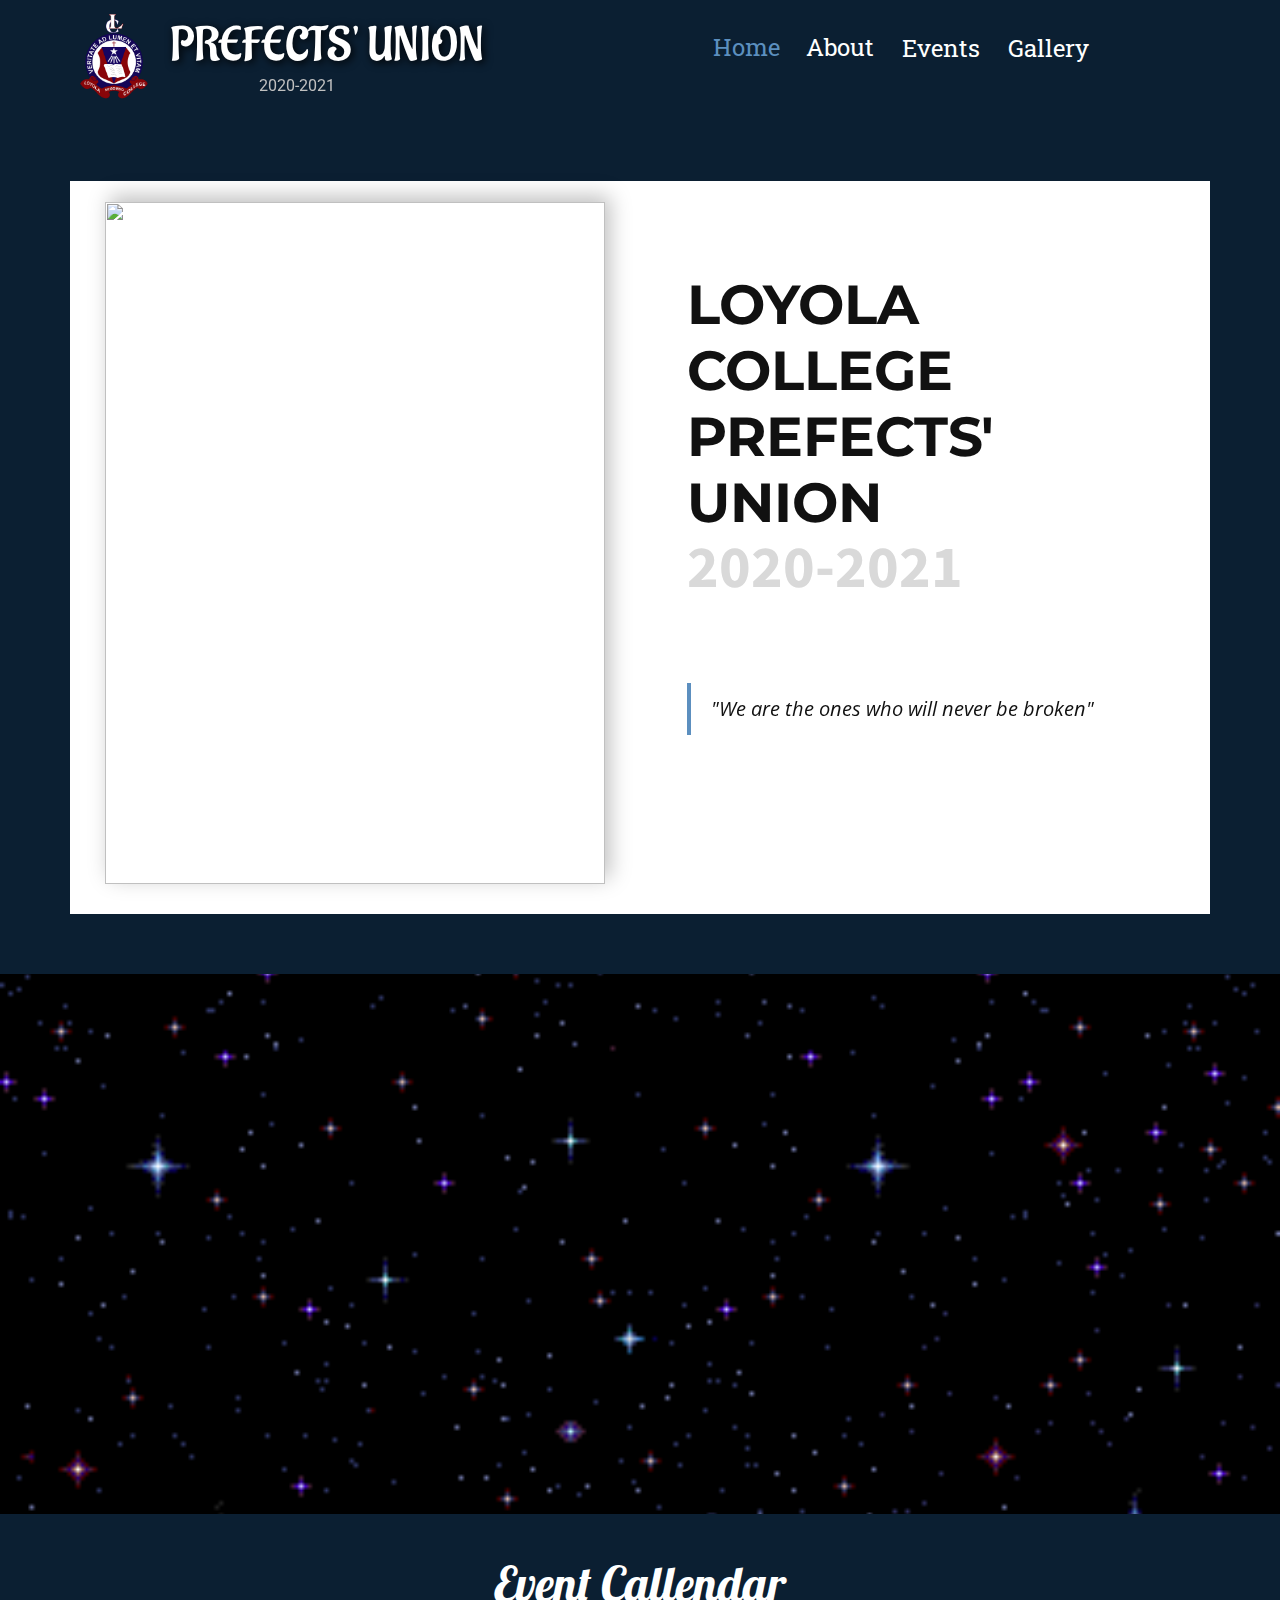
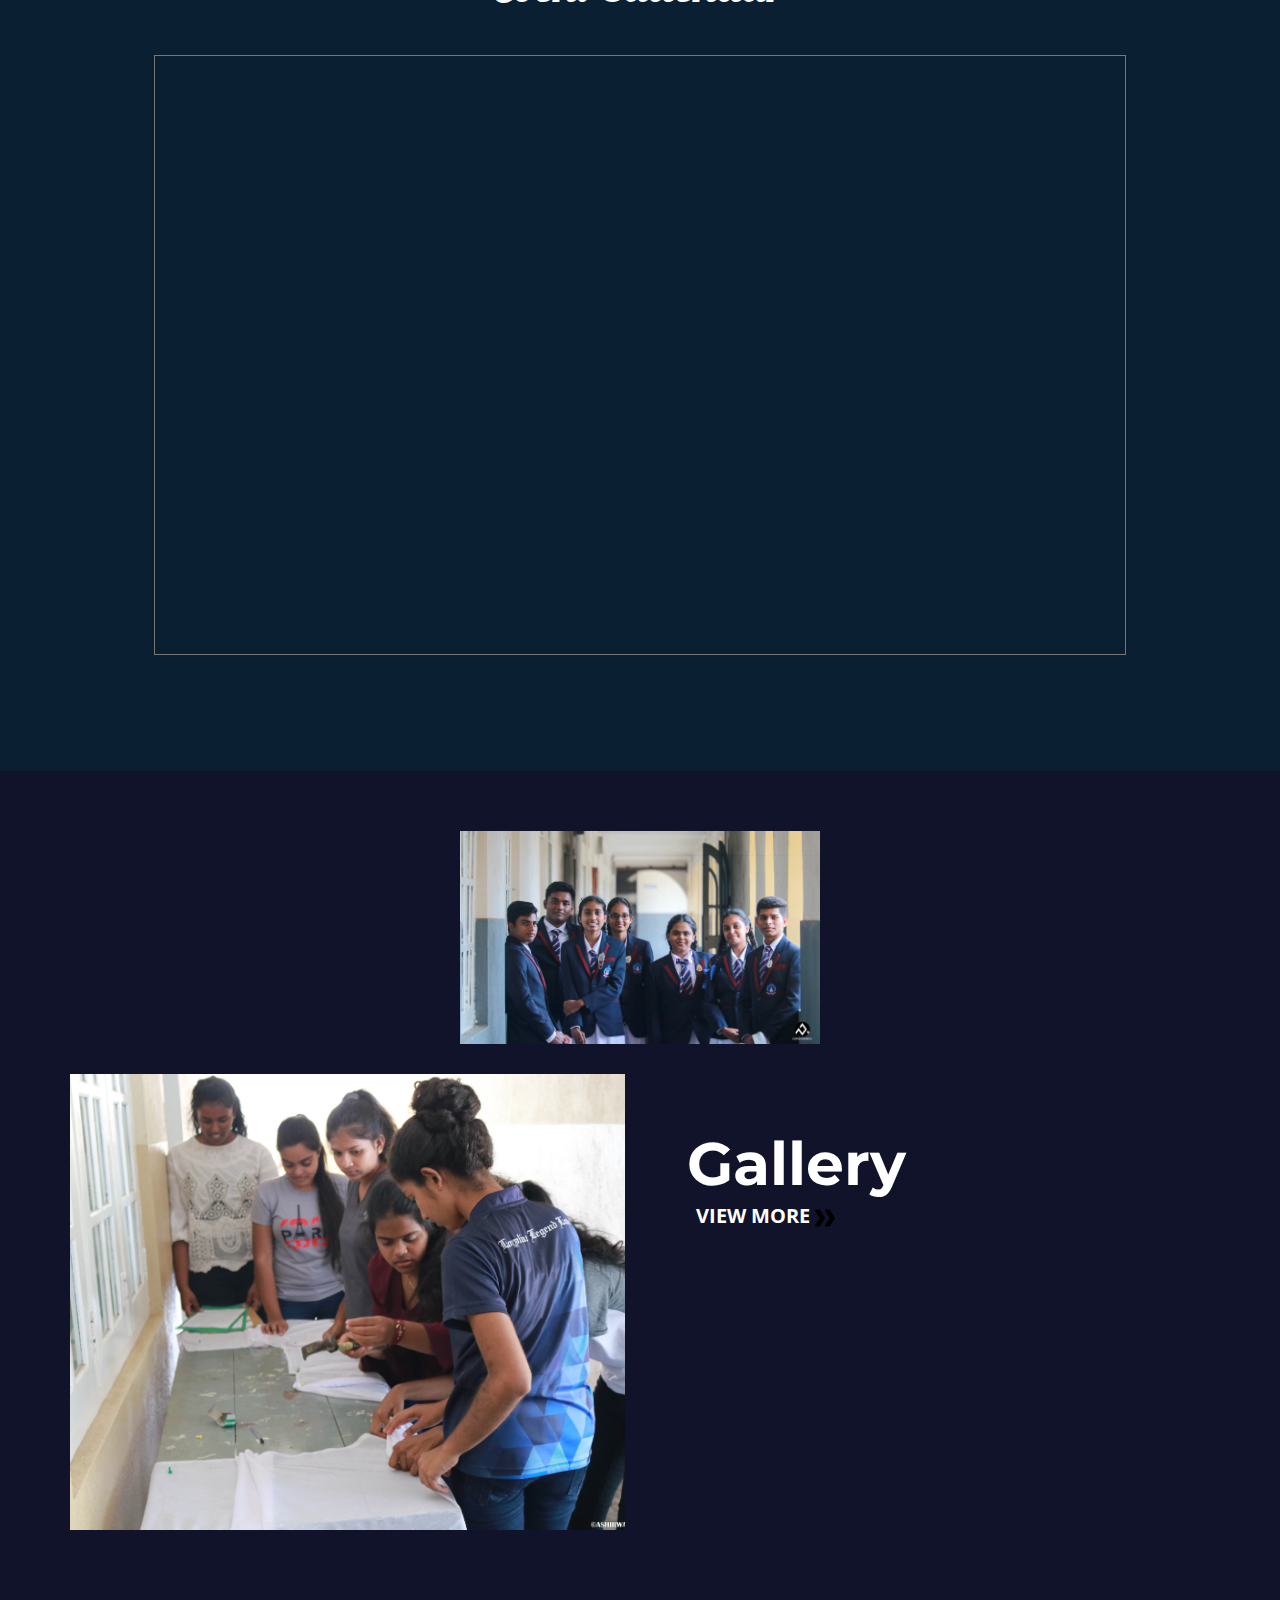
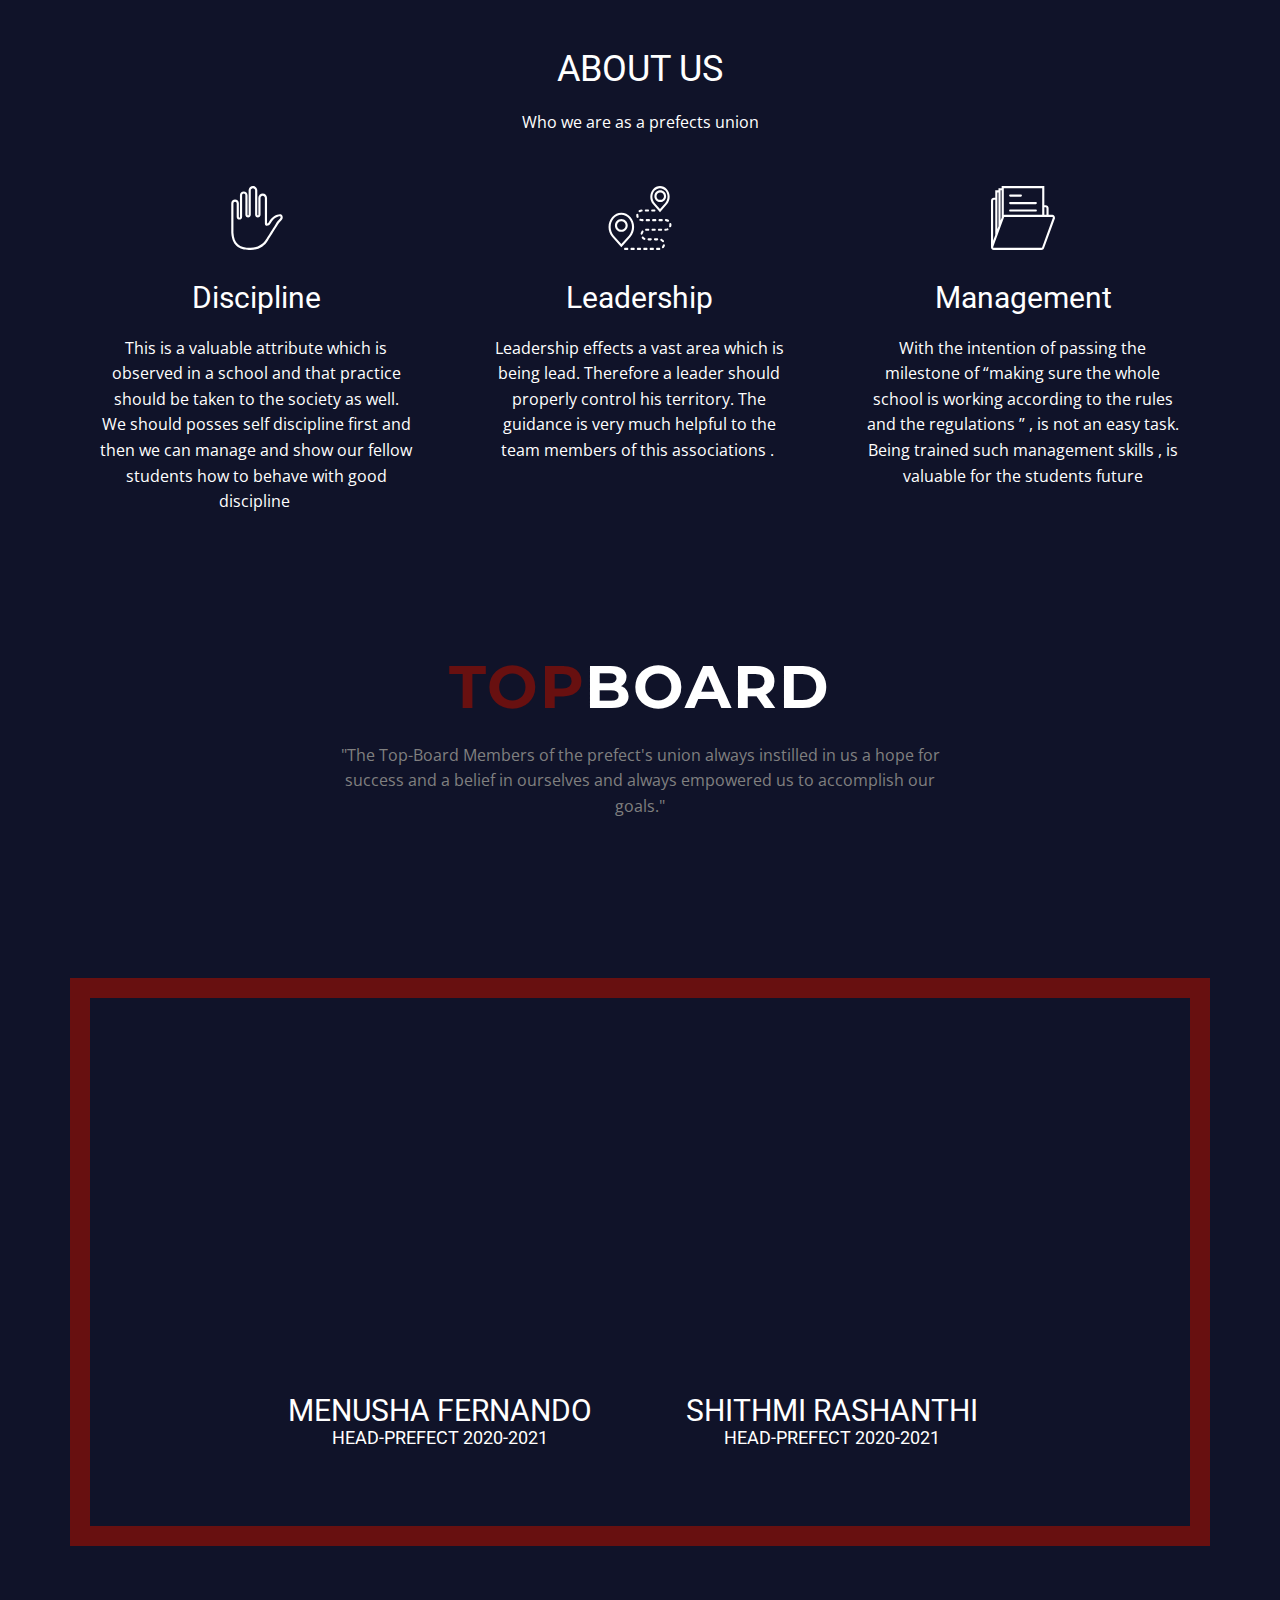
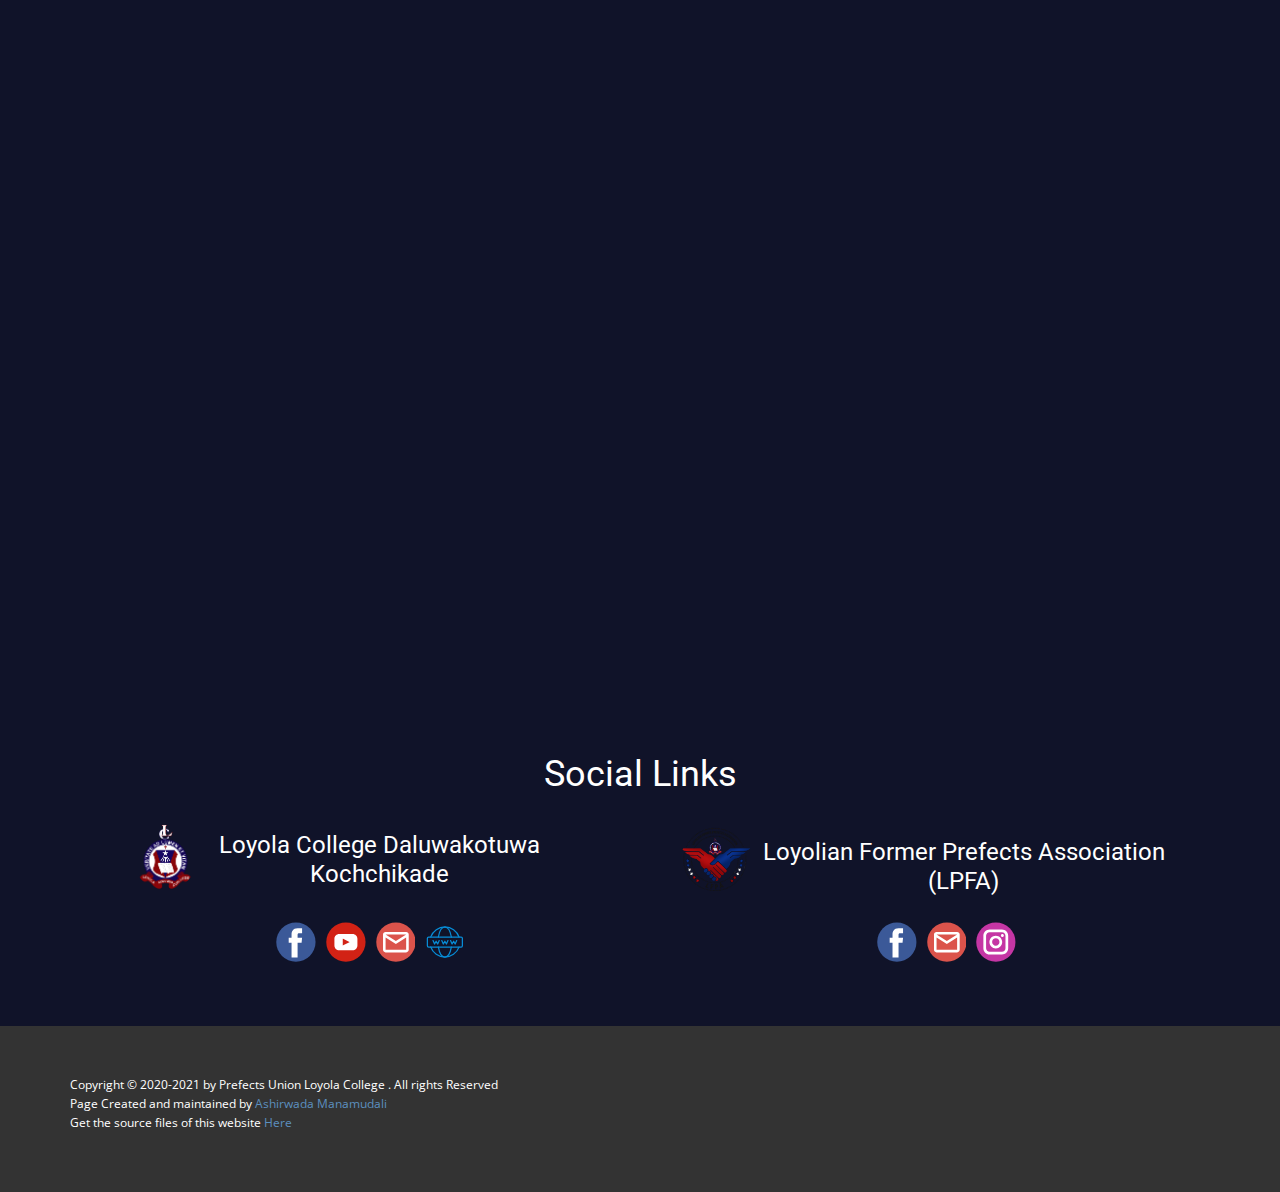
==== commit 4fc5fec6: "Minified Version Of Prefects Web" ====
--- a/index.html
+++ b/index.html
@@ -1,411 +1 @@
-<!DOCTYPE html>
-<html style="font-size: 16px;">
-  <head>
-    <meta name="viewport" content="width=device-width, initial-scale=1.0">
-    <meta charset="utf-8">
-    <meta name="keywords" content="Home, About, Events, Gallery, Loyolo College NegomboPrefects Union&nbsp;2020-2021, ​TOP BOARD, DeaputyHead&nbsp;Prefects">
-    <meta name="description" content="">
-    <meta name="page_type" content="np-template-header-footer-from-plugin">
-    <title>HOME</title>
-    <link rel="stylesheet" href="ashirwada.css" media="screen">
-<link rel="stylesheet" href="HOME.css" media="screen">
-    <script class="u-script" type="text/javascript" src="jquery-1.9.1.min.js" defer=""></script>
-    <script class="u-script" type="text/javascript" src="ashirwada.js" defer=""></script>
-    <meta name="generator" content="ashirwada 4.0.10, ashirwada.com">
-    <link rel="icon" href="images/favicon.png">
-    <link id="u-theme-google-font" rel="stylesheet" href="https://fonts.googleapis.com/css?family=Roboto:100,100i,300,300i,400,400i,500,500i,700,700i,900,900i|Open+Sans:300,300i,400,400i,600,600i,700,700i,800,800i">
-    <link id="u-page-google-font" rel="stylesheet" href="https://fonts.googleapis.com/css?family=Montserrat:100,100i,200,200i,300,300i,400,400i,500,500i,600,600i,700,700i,800,800i,900,900i|Source+Sans+Pro:200,200i,300,300i,400,400i,600,600i,700,700i,900,900i|Lobster:400|Ubuntu:300,300i,400,400i,500,500i,700,700i|Roboto+Slab:100,200,300,400,500,600,700,800,900|Aladin:400">
-
-
-
-
-
-
-
-    <script type="application/ld+json">{
-		"@context": "http://schema.org",
-		"@type": "Organization",
-		"name": "Prefects",
-		"logo": "images/LOGOPNG.png"
-}</script>
-    <meta name="theme-color" content="#5c8fbf">
-    <meta property="og:title" content="HOME">
-    <meta property="og:type" content="website">
-  </head>
-  <body class="u-body"><header class="u-clearfix u-custom-color-1 u-header u-header" id="sec-48ba"><div class="u-clearfix u-sheet u-sheet-1">
-        <a href="https://ashirwada.com" class="u-image u-logo u-image-1" data-image-width="1080" data-image-height="1080" data-animation-name="fadeIn" data-animation-duration="1000" data-animation-direction="">
-          <img src="images/LOGOPNG.png" class="u-logo-image u-logo-image-1">
-        </a>
-        <h3 class="u-custom-font u-headline u-text u-text-1" data-animation-name="fadeIn" data-animation-duration="1000" data-animation-direction="">
-          <a href="/" autocomplete="off"> PREFECTS' UNION</a>
-        </h3>
-        <h5 class="u-text u-text-default u-text-grey-25 u-text-2">2020-2021</h5>
-        <h2 class="u-custom-font u-font-roboto-slab u-subtitle u-text u-text-default u-text-3" spellcheck="false">
-          <a class="u-active-none u-border-none u-btn u-button-link u-button-style u-hover-none u-none u-text-palette-1-base u-btn-1" href="HOME.html" data-page-id="1066472">Home</a>
-        </h2>
-        <h2 class="u-custom-font u-font-roboto-slab u-subtitle u-text u-text-default u-text-4" spellcheck="false">
-          <a href="HOME.html#sec-0f45" data-page-id="1066472" class="u-active-none u-border-active-custom-color-3 u-border-hover-palette-1-base u-border-none u-border-white u-btn u-button-link u-button-style u-hover-none u-none u-text-body-alt-color u-text-hover-palette-1-base u-btn-2">About</a>
-        </h2>
-        <h2 class="u-custom-font u-font-roboto-slab u-subtitle u-text u-text-default u-text-5" spellcheck="false">
-          <a href="HOME.html#callender" data-page-id="1066472" class="u-active-none u-border-active-custom-color-3 u-border-hover-palette-1-base u-border-none u-border-white u-btn u-button-link u-button-style u-hover-none u-none u-text-body-alt-color u-text-hover-palette-1-base u-btn-3">Events</a>
-        </h2>
-        <h2 class="u-custom-font u-font-roboto-slab u-subtitle u-text u-text-default u-text-6" spellcheck="false">
-          <a href="Gallery.html" data-page-id="1066796" class="u-active-none u-border-active-custom-color-3 u-border-hover-palette-1-base u-border-none u-border-white u-btn u-button-link u-button-style u-hover-none u-none u-text-body-alt-color u-text-hover-palette-1-base u-btn-4">Gallery</a>
-        </h2>
-      </div></header>
-    <section class="u-align-center u-clearfix u-custom-color-1 u-section-1" id="carousel_49e7">
-      <div class="u-clearfix u-sheet u-sheet-1">
-        <div class="u-clearfix u-gutter-0 u-layout-wrap u-layout-wrap-1">
-          <div class="u-layout" style="">
-            <div class="u-layout-row" style="">
-              <div class="u-align-center-lg u-align-center-xl u-container-style u-layout-cell u-left-cell u-size-30 u-size-xs-60 u-white u-layout-cell-1" src="">
-                <div class="u-container-layout u-valign-bottom-lg u-valign-bottom-md u-valign-bottom-xl u-container-layout-1" src="">
-                  <img src="images/fcb44e_261c270134a442d4aba0e3193c966318_mv2.jpg" alt="" class="u-image u-image-default u-image-1" data-image-width="506" data-image-height="314" data-animation-name="slideIn" data-animation-duration="1000" data-animation-direction="Down">
-                </div>
-              </div>
-              <div class="u-align-left u-container-style u-layout-cell u-right-cell u-size-30 u-size-xs-60 u-white u-layout-cell-2">
-                <div class="u-container-layout u-container-layout-2">
-                  <h3 class="u-custom-font u-font-montserrat u-text u-text-1" data-animation-name="fadeIn" data-animation-duration="1000" data-animation-direction="">LOYOLA COLLEGE&nbsp;<br>PREFECTS' UNION
-                  </h3>
-                  <h2 class="u-custom-font u-font-source-sans-pro u-text u-text-default u-text-grey-15 u-text-2" data-animation-name="fadeIn" data-animation-duration="1000" data-animation-direction="">2020-2021</h2>
-                  <blockquote class="u-text u-text-3" data-animation-name="lightSpeedIn" data-animation-duration="1000" data-animation-direction="" data-animation-delay="500">"We are the ones who will never be broken"</blockquote>
-                </div>
-              </div>
-            </div>
-          </div>
-        </div>
-      </div>
-    </section>
-    <section class="skrollable u-clearfix u-image u-section-2" id="sec-3130" data-image-width="498" data-image-height="315">
-      <div class="u-clearfix u-sheet u-sheet-1">
-        <div class="u-clearfix u-gutter-30 u-layout-wrap u-layout-wrap-1">
-          <div class="u-layout">
-            <div class="u-layout-row">
-              <div class="u-align-left u-container-style u-layout-cell u-left-cell u-size-30 u-layout-cell-1">
-                <div class="u-container-layout u-container-layout-1">
-                  <div class="u-align-left u-expanded u-video">
-                    <div class="embed-responsive embed-responsive-1">
-                      <iframe style="position: absolute;top: 0;left: 0;width: 100%;height: 100%;" class="embed-responsive-item" src="https://www.youtube.com/embed/VlDU3_pAAcA?autoplay=1&mute=1&loop=1controls=1"  ></iframe>
-
-                    </div>
-                  </div>
-                </div>
-              </div>
-              <div class="u-align-left u-container-style u-layout-cell u-size-30 u-layout-cell-2">
-                <div class="u-container-layout u-container-layout-2">
-                  <div class="u-align-left u-expanded u-video">
-                    <div class="embed-responsive embed-responsive-2">
-                      <iframe style="position: absolute;top: 0;left: 0;width: 100%;height: 100%;" class="embed-responsive-item" src="https://drive.google.com/file/d/1_QSbfvOpJ-mlvTJqVKfk3o2o6i5erFMz/preview?start=1" frameborder="0" allowfullscreen=""></iframe>
-                    </div>
-                  </div>
-                </div>
-              </div>
-            </div>
-          </div>
-        </div>
-      </div>
-    </section>
-    <section class="u-clearfix u-custom-color-1 u-section-3" id="callender">
-      <div class="u-clearfix u-sheet u-sheet-1">
-        <h1 class="u-custom-font u-font-lobster u-text u-text-default u-text-1">Event Callendar</h1>
-        <div class="u-clearfix u-custom-html u-expanded-width-sm u-expanded-width-xs u-custom-html-1">
-          <center>
-            <iframe src="https://calendar.google.com/calendar/embed?height=600&amp;wkst=2&amp;bgcolor=%23A79B8E&amp;ctz=Asia%2FColombo&amp;showTitle=0&amp;showDate=1&amp;showPrint=0&amp;showTabs=0&amp;showCalendars=0&amp;showTz=0&amp;src=bG95b2xhcHJlZmVjdHMyMEBnbWFpbC5jb20&amp;color=%23039BE5" style="border:solid 1px #777" width="100%" height="600" frameborder="0" scrolling="no"></iframe>
-          </center>
-        </div>
-      </div>
-    </section>
-    <section class="u-clearfix u-section-4" id="carousel_53a8">
-      <div class="u-clearfix u-sheet u-valign-middle-sm u-valign-middle-xs u-sheet-1">
-        <div class="u-clearfix u-expanded-width u-gutter-30 u-layout-wrap u-layout-wrap-1">
-          <div class="u-layout">
-            <div class="u-layout-row">
-              <div class="u-size-60">
-                <div class="u-layout-col">
-                  <div class="u-size-20">
-                    <div class="u-layout-row">
-                      <div class="u-container-style u-image u-layout-cell u-size-20 u-image-1" data-image-width="810" data-image-height="1080">
-                        <div class="u-container-layout u-container-layout-1"></div>
-                      </div>
-                      <div class="u-container-style u-hidden-sm u-hidden-xs u-image u-layout-cell u-size-20 u-image-2" data-image-width="720" data-image-height="1080">
-                        <div class="u-container-layout u-container-layout-2"></div>
-                      </div>
-                      <div class="u-container-style u-hidden-sm u-hidden-xs u-image u-layout-cell u-size-20 u-image-3" data-image-width="720" data-image-height="1080">
-                        <div class="u-container-layout u-container-layout-3"></div>
-                      </div>
-                    </div>
-                  </div>
-                  <div class="u-size-40">
-                    <div class="u-layout-row">
-                      <div class="u-size-30">
-                        <div class="u-layout-col">
-                          <div class="u-container-style u-hidden-sm u-hidden-xs u-image u-layout-cell u-size-60 u-image-4" data-image-width="1000" data-image-height="1500">
-                            <div class="u-container-layout u-container-layout-4"></div>
-                          </div>
-                        </div>
-                      </div>
-                      <div class="u-size-30">
-                        <div class="u-layout-col">
-                          <div class="u-align-center-xs u-align-left-lg u-align-left-md u-align-left-sm u-align-left-xl u-container-style u-layout-cell u-size-30 u-layout-cell-5">
-                            <div class="u-container-layout u-valign-middle-xl u-container-layout-5">
-                              <h3 class="u-custom-font u-font-montserrat u-text u-text-default-lg u-text-default-xl u-text-1" spellcheck="false">Ga<span style="font-size: 2.25rem;">
-                                  <span style="font-size: 1.875rem;"></span>
-                                </span>llery
-                              </h3>
-                              <a href="Gallery.html" class="u-btn u-button-style u-none u-text-hover-palette-1-base u-text-white u-btn-1">VIEW More&nbsp;<span class="u-icon u-text-white u-icon-1"><svg class="u-svg-content" viewBox="0 -32 426.66667 426" style="width: 1em; height: 1em;"><path d="m213.332031 181.667969c0 4.265625-1.277343 8.53125-3.625 11.730469l-106.667969 160c-3.839843 5.761718-10.238281 9.601562-17.707031 9.601562h-64c-11.730469 0-21.332031-9.601562-21.332031-21.332031 0-4.269531 1.28125-8.535157 3.625-11.734375l98.773438-148.265625-98.773438-148.269531c-2.34375-3.199219-3.625-7.464844-3.625-11.730469 0-11.734375 9.601562-21.335938 21.332031-21.335938h64c7.46875 0 13.867188 3.839844 17.707031 9.601563l106.667969 160c2.347657 3.199218 3.625 7.464844 3.625 11.734375zm0 0"></path><path d="m426.667969 181.667969c0 4.265625-1.28125 8.53125-3.628907 11.730469l-106.664062 160c-3.839844 5.761718-10.242188 9.601562-17.707031 9.601562h-64c-11.734375 0-21.335938-9.601562-21.335938-21.332031 0-4.269531 1.28125-8.535157 3.628907-11.734375l98.773437-148.265625-98.773437-148.269531c-2.347657-3.199219-3.628907-7.464844-3.628907-11.730469 0-11.734375 9.601563-21.335938 21.335938-21.335938h64c7.464843 0 13.867187 3.839844 17.707031 9.601563l106.664062 160c2.347657 3.199218 3.628907 7.464844 3.628907 11.734375zm0 0"></path></svg><img></span>
-                              </a>
-                            </div>
-                          </div>
-                          <div class="u-container-style u-image u-layout-cell u-size-30 u-image-5" data-image-width="721" data-image-height="1080">
-                            <div class="u-container-layout u-container-layout-6"></div>
-                          </div>
-                        </div>
-                      </div>
-                    </div>
-                  </div>
-                </div>
-              </div>
-            </div>
-          </div>
-        </div>
-      </div>
-    </section>  <section class="u-clearfix u-section-7" id="sec-0f45">
-      <div class="u-clearfix u-sheet u-sheet-1">
-        <h2 class="u-align-center u-text u-text-default u-text-1">ABOUT US</h2>
-        <p class="u-align-center u-text u-text-2">Who we are as a prefects union</p>
-        <div class="u-list u-list-1">
-          <div class="u-repeater u-repeater-1">
-            <div class="u-align-center u-container-style u-list-item u-repeater-item">
-              <div class="u-container-layout u-similar-container u-valign-top u-container-layout-1"><span class="u-icon u-icon-circle u-icon-1"><svg class="u-svg-link" preserveAspectRatio="xMidYMin slice" viewBox="0 0 59.066 59.066" style=""><use xlink:href="#svg-8ccf"></use></svg><svg class="u-svg-content" viewBox="0 0 59.066 59.066" x="0px" y="0px" id="svg-8ccf" style="enable-background:new 0 0 59.066 59.066;"><path d="M52.844,27.116C52.412,26.396,51.689,26,50.805,26c-0.004,0-0.008,0-0.012,0c-1.667,0.006-3.673,0.667-5.235,1.724
-	c-1.441,0.975-3.53,2.782-5.293,5.863c-0.331,0.578-0.874,0.97-1.455,1.063c-0.002-0.134-0.001-0.287-0.001-0.432
-	c0-0.309,0.001-0.677-0.012-1.083V11c0-2.206-1.794-4-4-4s-4,1.794-4,4v15.5c0,0.275-0.225,0.5-0.5,0.5s-0.5-0.225-0.5-0.5V4
-	c0-2.206-1.794-4-4-4s-4,1.794-4,4v22.5c0,0.275-0.225,0.5-0.5,0.5s-0.5-0.225-0.5-0.5v-18c0-1.93-1.57-3.5-3.5-3.5
-	s-3.5,1.57-3.5,3.5v20c0,0.275-0.225,0.5-0.5,0.5s-0.5-0.225-0.5-0.5V16c0-1.93-1.57-3.5-3.51-3.5c-1.93,0-3.5,1.57-3.5,3.5
-	l0.002,27.197c0.968,13.983,9.545,15.869,17.808,15.869c6.846,0,12.995-3.396,16.027-8.824c0.39-0.63,1.445-2.289,2.696-4.254
-	c3.128-4.914,5.748-9.041,6.135-9.775c0.863-1.634,1.826-2.911,2.784-3.693c0.867-0.708,1.397-1.611,1.828-2.404
-	C53.29,29.703,53.484,28.186,52.844,27.116z M51.256,29.259c-0.4,0.729-0.777,1.3-1.282,1.712c-1.18,0.964-2.285,2.413-3.287,4.309
-	c-0.381,0.723-3.794,6.086-6.053,9.635c-1.258,1.976-2.318,3.642-2.733,4.314c-2.701,4.834-8.182,7.838-14.304,7.838
-	c-10.542,0-15.123-4.059-15.81-13.938V16c0-0.827,0.673-1.5,1.51-1.5c0.827,0,1.5,0.673,1.5,1.5v12.5c0,1.379,1.121,2.5,2.5,2.5
-	s2.5-1.121,2.5-2.5v-20c0-0.827,0.673-1.5,1.5-1.5s1.5,0.673,1.5,1.5v18c0,1.379,1.121,2.5,2.5,2.5s2.5-1.121,2.5-2.5V4
-	c0-1.103,0.897-2,2-2s2,0.897,2,2v22.5c0,1.379,1.121,2.5,2.5,2.5s2.5-1.121,2.5-2.5V11c0-1.103,0.897-2,2-2s2,0.897,2,2v22.166
-	c0.013,0.411,0.012,0.758,0.012,1.05c-0.002,0.895-0.003,1.541,0.49,2.024c0.413,0.403,0.948,0.428,1.326,0.432
-	c1.361-0.031,2.655-0.833,3.376-2.092c1.571-2.748,3.41-4.344,4.677-5.199c1.232-0.834,2.851-1.376,4.123-1.381
-	c0.001,0,0.003,0,0.004,0c0.214,0,0.263,0.063,0.292,0.1C51.294,28.35,51.303,28.979,51.256,29.259z"></path></svg>
-
-
-          </span>
-                <h3 class="u-text u-text-default u-text-3"> Discipline</h3>
-                <p class="u-text u-text-4" spellcheck="false"> This is a valuable attribute which is observed in a school and that practice should be taken to the society as well. We should posses self discipline first and then we can manage and show our fellow students how to behave with good discipline&nbsp;</p>
-              </div>
-            </div>
-            <div class="u-align-center u-container-style u-list-item u-repeater-item">
-              <div class="u-container-layout u-similar-container u-valign-top u-container-layout-2"><span class="u-icon u-icon-circle u-icon-2"><svg class="u-svg-link" preserveAspectRatio="xMidYMin slice" viewBox="0 0 60 60" style=""><use xlink:href="#svg-48d1"></use></svg><svg class="u-svg-content" viewBox="0 0 60 60" x="0px" y="0px" id="svg-48d1" style="enable-background:new 0 0 60 60;"><g><path d="M21.021,28.977C18.75,26.412,15.722,25,12.493,25s-6.257,1.412-8.527,3.977c-4.612,5.211-4.612,13.688,0,18.899
-		l8.527,9.633l8.527-9.633C25.633,42.665,25.633,34.188,21.021,28.977z M19.523,46.55l-7.029,7.941L5.464,46.55
-		c-3.966-4.479-3.966-11.768,0-16.247C7.349,28.173,9.846,27,12.493,27s5.145,1.173,7.029,3.303
-		C23.488,34.782,23.488,42.07,19.523,46.55z"></path><path d="M48.747,24.507l6.464-7.286c3.478-3.92,3.478-10.296,0-14.216C53.491,1.067,51.195,0,48.746,0
-		c-2.448,0-4.744,1.067-6.464,3.005c-3.478,3.92-3.478,10.296,0,14.216L48.747,24.507z M43.778,4.333
-		C45.113,2.828,46.877,2,48.746,2c1.87,0,3.634,0.828,4.969,2.333c2.828,3.187,2.828,8.373,0,11.56l-4.968,5.601l-4.969-5.601
-		C40.95,12.706,40.95,7.52,43.778,4.333z"></path><path d="M52.604,54.517c-0.539-0.121-1.074,0.217-1.195,0.756c-0.115,0.51-0.338,0.979-0.663,1.392
-		c-0.341,0.434-0.267,1.063,0.168,1.404c0.184,0.144,0.401,0.214,0.617,0.214c0.297,0,0.59-0.131,0.787-0.382
-		c0.504-0.64,0.864-1.396,1.042-2.188C53.481,55.173,53.143,54.638,52.604,54.517z"></path><path d="M31.995,31c-0.433-0.001-0.854-0.078-1.252-0.23c-0.512-0.195-1.093,0.062-1.291,0.578
-		c-0.196,0.516,0.063,1.094,0.578,1.291c0.626,0.238,1.285,0.36,1.963,0.361h0.357c0.553,0,1-0.447,1-1s-0.447-1-1-1H31.995z"></path><path d="M29.621,24.676c0.181,0,0.363-0.049,0.528-0.151c0.443-0.276,0.933-0.445,1.454-0.503c0.549-0.061,0.945-0.555,0.885-1.104
-		s-0.551-0.941-1.104-0.885c-0.822,0.091-1.594,0.357-2.294,0.794c-0.469,0.292-0.611,0.909-0.319,1.378
-		C28.961,24.509,29.287,24.676,29.621,24.676z"></path><path d="M18.064,58h-2c-0.553,0-1,0.447-1,1s0.447,1,1,1h2c0.553,0,1-0.447,1-1S18.616,58,18.064,58z"></path><path d="M35.993,40c-0.086,0-0.171,0.002-0.256,0.006c-0.552,0.022-0.98,0.488-0.958,1.04c0.021,0.538,0.465,0.959,0.998,0.959
-		c0.014,0,0.028,0,0.042-0.001L37.778,42c0.553,0,1-0.447,1-1s-0.447-1-1-1H35.993z"></path><path d="M35.493,24h2c0.553,0,1-0.447,1-1s-0.447-1-1-1h-2c-0.553,0-1,0.447-1,1S34.94,24,35.493,24z"></path><path d="M47.778,40c-0.553,0-1,0.447-1,1s0.447,1,1,1h2c0.553,0,1-0.447,1-1s-0.447-1-1-1H47.778z"></path><path d="M51.351,32c0-0.553-0.447-1-1-1h-2c-0.553,0-1,0.447-1,1s0.447,1,1,1h2C50.903,33,51.351,32.553,51.351,32z"></path><path d="M41.778,42h2c0.553,0,1-0.447,1-1s-0.447-1-1-1h-2c-0.553,0-1,0.447-1,1S41.226,42,41.778,42z"></path><path d="M43.493,24c0.553,0,1-0.447,1-1s-0.447-1-1-1h-2c-0.553,0-1,0.447-1,1s0.447,1,1,1H43.493z"></path><path d="M36.351,31c-0.553,0-1,0.447-1,1s0.447,1,1,1h2c0.553,0,1-0.447,1-1s-0.447-1-1-1H36.351z"></path><path d="M45.351,32c0-0.553-0.447-1-1-1h-2c-0.553,0-1,0.447-1,1s0.447,1,1,1h2C44.903,33,45.351,32.553,45.351,32z"></path><path d="M59.426,35.632c-0.088-0.546-0.603-0.919-1.146-0.829c-0.546,0.087-0.917,0.601-0.829,1.146
-		c0.028,0.178,0.044,0.359,0.042,0.552c0,0.336-0.048,0.668-0.142,0.988c-0.155,0.53,0.148,1.086,0.679,1.241
-		c0.094,0.027,0.188,0.04,0.281,0.04c0.433,0,0.832-0.282,0.96-0.719c0.147-0.503,0.222-1.024,0.222-1.543
-		C59.495,36.22,59.473,35.925,59.426,35.632z"></path><path d="M42.064,58h-2c-0.553,0-1,0.447-1,1s0.447,1,1,1h2c0.553,0,1-0.447,1-1S42.616,58,42.064,58z"></path><path d="M36.064,58h-2c-0.553,0-1,0.447-1,1s0.447,1,1,1h2c0.553,0,1-0.447,1-1S36.616,58,36.064,58z"></path><path d="M47.065,50c0-0.553-0.447-1-1-1h-2c-0.553,0-1,0.447-1,1s0.447,1,1,1h2C46.617,51,47.065,50.553,47.065,50z"></path><path d="M41.065,50c0-0.553-0.447-1-1-1h-2c-0.553,0-1,0.447-1,1s0.447,1,1,1h2C40.617,51,41.065,50.553,41.065,50z"></path><path d="M47.993,58h-1.93c-0.553,0-1,0.447-1,1s0.447,1,1,1l1.971-0.001l0.029-1v1c0.553,0,0.965-0.447,0.965-1
-		C49.028,58.447,48.546,58,47.993,58z"></path><path d="M51.531,52.719c0.216,0,0.435-0.07,0.617-0.214c0.435-0.342,0.509-0.971,0.168-1.404c-0.503-0.639-1.152-1.167-1.879-1.528
-		c-0.497-0.247-1.095-0.044-1.341,0.45c-0.246,0.495-0.044,1.095,0.45,1.341c0.463,0.229,0.877,0.566,1.197,0.974
-		C50.941,52.588,51.234,52.719,51.531,52.719z"></path><path d="M55.345,39.729C54.916,39.909,54.462,40,53.993,40h-0.215c-0.553,0-1,0.447-1,1s0.447,1,1,1h0.215
-		c0.736,0,1.451-0.144,2.125-0.427c0.51-0.214,0.749-0.8,0.535-1.309C56.44,39.755,55.85,39.515,55.345,39.729z"></path><path d="M28.029,29.855c0.524-0.173,0.81-0.738,0.638-1.263c-0.115-0.351-0.174-0.718-0.174-1.088
-		c0.001-0.151,0.01-0.302,0.028-0.449c0.069-0.548-0.319-1.049-0.867-1.117c-0.565-0.063-1.049,0.321-1.117,0.867
-		c-0.028,0.226-0.043,0.456-0.044,0.694c0,0.588,0.092,1.166,0.273,1.718c0.139,0.421,0.53,0.688,0.95,0.688
-		C27.82,29.905,27.926,29.89,28.029,29.855z"></path><path d="M24.064,58h-2c-0.553,0-1,0.447-1,1s0.447,1,1,1h2c0.553,0,1-0.447,1-1S24.616,58,24.064,58z"></path><path d="M34.122,50.594c0.38,0,0.742-0.217,0.91-0.584c0.229-0.503,0.009-1.096-0.493-1.325c-0.469-0.215-0.894-0.538-1.228-0.936
-		c-0.356-0.423-0.986-0.478-1.409-0.122c-0.423,0.355-0.478,0.986-0.122,1.409c0.524,0.623,1.19,1.131,1.927,1.467
-		C33.842,50.564,33.983,50.594,34.122,50.594z"></path><path d="M56.746,31.738c-0.714-0.414-1.494-0.657-2.317-0.722c-0.549-0.04-1.032,0.367-1.075,0.919
-		c-0.043,0.551,0.368,1.032,0.919,1.075c0.522,0.041,1.017,0.195,1.47,0.458c0.158,0.092,0.331,0.135,0.501,0.135
-		c0.345,0,0.681-0.179,0.866-0.498C57.387,32.628,57.224,32.016,56.746,31.738z"></path><path d="M30.064,58h-2c-0.553,0-1,0.447-1,1s0.447,1,1,1h2c0.553,0,1-0.447,1-1S30.616,58,30.064,58z"></path><path d="M32.555,44.839c0.099-0.514,0.307-0.989,0.619-1.413c0.327-0.444,0.232-1.07-0.213-1.398
-		c-0.445-0.326-1.07-0.232-1.398,0.213c-0.489,0.666-0.817,1.413-0.973,2.222c-0.104,0.542,0.251,1.066,0.794,1.171
-		c0.063,0.012,0.127,0.018,0.189,0.018C32.043,45.65,32.462,45.317,32.555,44.839z"></path><path d="M48.993,15c3.032,0,5.5-2.468,5.5-5.5S52.025,4,48.993,4s-5.5,2.468-5.5,5.5S45.961,15,48.993,15z M48.993,6
-		c1.93,0,3.5,1.57,3.5,3.5s-1.57,3.5-3.5,3.5s-3.5-1.57-3.5-3.5S47.064,6,48.993,6z"></path><path d="M12.493,31c-3.309,0-6,2.691-6,6s2.691,6,6,6s6-2.691,6-6S15.802,31,12.493,31z M12.493,41c-2.206,0-4-1.794-4-4
-		s1.794-4,4-4s4,1.794,4,4S14.699,41,12.493,41z"></path>
-</g></svg>
-
-
-          </span>
-                <h3 class="u-text u-text-default u-text-5">Leadership</h3>
-                <p class="u-text u-text-6" spellcheck="false"> Leadership effects a vast area which is being lead. Therefore a leader should properly control his territory. The guidance is very much helpful to the team members of this associations .&nbsp;</p>
-              </div>
-            </div>
-            <div class="u-align-center u-container-style u-list-item u-repeater-item">
-              <div class="u-container-layout u-similar-container u-valign-top u-container-layout-3"><span class="u-icon u-icon-circle u-icon-3"><svg class="u-svg-link" preserveAspectRatio="xMidYMin slice" viewBox="0 0 60 60" style=""><use xlink:href="#svg-7cce"></use></svg><svg class="u-svg-content" viewBox="0 0 60 60" x="0px" y="0px" id="svg-7cce" style="enable-background:new 0 0 60 60;"><g><path d="M57.49,27H54v-6.268C54,19.226,52.774,18,51.268,18H50V0H10v2H7v2H4v7H2.732C1.226,11,0,12.226,0,13.732v43.687l0.006,0
-		c-0.005,0.563,0.17,1.114,0.522,1.575C1.018,59.634,1.76,60,2.565,60h44.759c1.157,0,2.175-0.78,2.449-1.813L60,30.149v-0.177
-		C60,28.25,58.944,27,57.49,27z M51.268,20C51.672,20,52,20.328,52,20.732V27h-2v-7H51.268z M48,2v16v9H12.731
-		c-0.233,0-0.457,0.039-0.674,0.098c-0.018,0.005-0.039,0.003-0.057,0.008V2H48z M10,4v25.585l-0.063,0.173L9,32.326V4H10z M6,6h1
-		v31.81l-1,2.741V11V6z M2,13.732C2,13.328,2.329,13,2.732,13H4v32.943l-2,5.455V13.732z M47.868,57.584
-		C47.803,57.829,47.579,58,47.324,58H2.565c-0.243,0-0.385-0.139-0.448-0.222c-0.063-0.082-0.16-0.256-0.123-0.408L4,51.87v0.001
-		l3-8.225l0,0l3-8.225v0.003l1.932-5.301L12,29.938l0,0l0.16-0.439l0.026-0.082C12.252,29.172,12.477,29,12.731,29H48h2h4h3.49
-		c0.379,0,0.477,0.546,0.501,0.819L47.868,57.584z"></path><path d="M18,17h24c0.552,0,1-0.447,1-1s-0.448-1-1-1H18c-0.552,0-1,0.447-1,1S17.448,17,18,17z"></path><path d="M18,10h10c0.552,0,1-0.447,1-1s-0.448-1-1-1H18c-0.552,0-1,0.447-1,1S17.448,10,18,10z"></path><path d="M18,24h24c0.552,0,1-0.447,1-1s-0.448-1-1-1H18c-0.552,0-1,0.447-1,1S17.448,24,18,24z"></path>
-</g></svg>
-
-
-          </span>
-                <h3 class="u-text u-text-default u-text-7">Management</h3>
-                <p class="u-text u-text-8" spellcheck="false"> With the intention of passing the milestone of “making sure the whole school is working according to the rules and the regulations ” , is not an easy task. Being trained such management skills , is valuable for the students future</p>
-              </div>
-            </div>
-          </div>
-        </div>
-      </div>
-    </section>
-    <section class="u-align-center u-clearfix u-section-5" id="carousel_a1d9">
-      <div class="u-clearfix u-sheet u-sheet-1">
-        <h1 class="u-custom-font u-font-montserrat u-text u-text-1" spellcheck="false">
-          <span class="u-text-palette-3-base">
-            <span class="u-text-custom-color-4">TOP</span>
-          </span>
-          <span class="u-text-custom-color-4"></span>BOARD
-        </h1>
-        <p class="u-text u-text-grey-50 u-text-2" spellcheck="false">"The Top-Board Members of the prefect's union always instilled in us a hope for success and a belief in ourselves and always empowered us to accomplish our goals." </p>
-        <div class="u-align-center u-border-20 u-border-custom-color-4 u-container-style u-expanded-width u-group u-shape-rectangle u-group-1">
-          <div class="u-container-layout u-container-layout-1">
-            <h2 class="u-text u-text-3" spellcheck="false">MENUSHA FERNANDO</h2>
-            <h2 class="u-text u-text-4" autocomplete="off" spellcheck="false">SHITHMI RASHANTHI</h2>
-            <h6 class="u-text u-text-5">HEAD-PREFECT 2020-2021</h6>
-            <h6 class="u-text u-text-6" autocomplete="off">HEAD-PREFECT 2020-2021</h6>
-          </div>
-        </div>
-        <div class="u-clearfix u-gutter-100 u-layout-wrap u-layout-wrap-1">
-          <div class="u-gutter-0 u-layout">
-            <div class="u-layout-row">
-              <div class="u-container-style u-hover-feature u-image u-layout-cell u-size-30 u-image-1" data-image-width="808" data-image-height="1080" data-animation-name="pulse" data-animation-duration="1000" data-animation-direction="">
-                <div class="u-container-layout u-container-layout-2"></div>
-              </div>
-              <div class="u-container-style u-hover-feature u-image u-image-round u-layout-cell u-size-30 u-image-2" data-image-width="719" data-image-height="1080">
-                <div class="u-container-layout u-container-layout-3"></div>
-              </div>
-            </div>
-          </div>
-        </div>
-      </div>
-
-
-    </section>
-    <section class="u-align-center u-clearfix u-section-6" id="carousel_cf63">
-      <div class="u-clearfix u-sheet u-valign-middle-lg u-valign-middle-md u-valign-middle-xl u-sheet-1">
-        <div class="u-clearfix u-layout-wrap u-layout-wrap-1">
-          <div class="u-layout">
-            <div class="u-layout-col">
-              <div class="u-size-30">
-                <div class="u-layout-row">
-                  <div class="u-align-center u-container-style u-layout-cell u-left-cell u-size-20 u-layout-cell-1" data-animation-name="flipIn" data-animation-duration="1000" data-animation-direction="X" data-animation-delay="500">
-                    <div class="u-container-layout u-valign-top u-container-layout-1">
-                      <img src="images/Kun.webp" alt="" class="u-image u-image-default u-image-1" data-image-width="2250" data-image-height="1500">
-                      <h6 class="u-custom-font u-font-ubuntu u-text u-text-1">Kunthaka Fernando
-                      </h6>
-                    </div>
-                  </div>
-                  <div class="u-align-center-xl u-container-style u-custom-color-4 u-layout-cell u-size-20 u-layout-cell-2" data-animation-name="slideIn" data-animation-duration="1000" data-animation-direction="Down">
-                    <div class="u-container-layout u-valign-middle u-container-layout-2">
-                      <h2 class="u-align-center-lg u-align-center-md u-align-center-sm u-align-center-xs u-custom-font u-font-ubuntu u-text u-text-2">Deaputy<br>Head&nbsp;<br>Prefects
-                      </h2>
-                    </div>
-                  </div>
-                  <div class="u-align-center u-container-style u-layout-cell u-right-cell u-size-20 u-layout-cell-3" data-animation-name="flipIn" data-animation-duration="1000" data-animation-direction="X" data-animation-delay="500">
-                    <div class="u-container-layout u-valign-top u-container-layout-3">
-                      <img src="images/pruth.jpg" alt="" class="u-image u-image-default u-image-2">
-                      <h6 class="u-custom-font u-font-ubuntu u-text u-text-3">Pruthuvi Wijesiri
-                      </h6>
-                    </div>
-                  </div>
-                </div>
-              </div>
-              <div class="u-size-30">
-                <div class="u-layout-row">
-                  <div class="u-align-center u-container-style u-layout-cell u-left-cell u-size-20 u-layout-cell-4" data-animation-name="flipIn" data-animation-duration="1000" data-animation-direction="X" data-animation-delay="500">
-                    <div class="u-container-layout u-valign-top u-container-layout-4">
-                      <img src="images/Yamani.jpg" alt="" class="u-image u-image-default u-image-3" data-image-width="1000" data-image-height="1500">
-                      <h6 class="u-custom-font u-font-ubuntu u-text u-text-default u-text-4">Yamani Rochana
-                      </h6>
-                    </div>
-                  </div>
-                  <div class="u-align-center u-container-style u-layout-cell u-size-20 u-layout-cell-5">
-                    <div class="u-container-layout u-valign-middle u-container-layout-5">
-                      <p class="u-hidden-md u-hidden-sm u-hidden-xs u-text u-text-5" data-animation-name="slideIn" data-animation-duration="1000" data-animation-direction="Down">"Leadership and learning are indispensable to each other."</p>
-                    </div>
-                  </div>
-                  <div class="u-align-center u-container-style u-layout-cell u-right-cell u-size-20 u-layout-cell-6" data-animation-name="flipIn" data-animation-duration="1000" data-animation-direction="X" data-animation-delay="500">
-                    <div class="u-container-layout u-valign-top u-container-layout-6">
-                      <img src="images/Leha.jpg" alt="" class="u-image u-image-default u-image-4">
-                      <h6 class="u-custom-font u-font-ubuntu u-text u-text-6">Lehansa Lowe
-                      </h6>
-                    </div>
-                  </div>
-                </div>
-              </div>
-            </div>
-          </div>
-        </div>
-      </div>
-    </section>
-    <section class="u-clearfix u-section-8" id="sec-4369">
-      <div class="u-clearfix u-sheet u-sheet-1">
-        <h1 class="u-text u-text-default u-title u-text-1" spellcheck="false" autocomplete="off">Social Links</h1>
-        <div class="u-clearfix u-expanded-width u-layout-wrap u-layout-wrap-1">
-          <div class="u-layout">
-            <div class="u-layout-row">
-              <div class="u-container-style u-layout-cell u-size-30 u-layout-cell-1">
-                <div class="u-container-layout u-container-layout-1">
-                  <div class="u-image u-image-circle u-preserve-proportions u-image-1" alt="" data-image-width="1080" data-image-height="1080"></div>
-                  <h3 class="u-text u-text-2" spellcheck="true">Loyola College&nbsp;Daluwakotuwa Kochchikade</h3>
-                  <div class="u-social-icons u-spacing-10 u-social-icons-1">
-                    <a class="u-social-url" title="facebook" target="_blank" href="https://www.facebook.com/loyolacollegenegombo/"><span class="u-icon u-social-facebook u-social-icon u-icon-1"><svg class="u-svg-link" preserveAspectRatio="xMidYMin slice" viewBox="0 0 112 112" style=""><use xlink:href="#svg-3169"></use></svg><svg class="u-svg-content" viewBox="0 0 112 112" x="0" y="0" id="svg-3169"><circle fill="currentColor" cx="56.1" cy="56.1" r="55"></circle><path fill="#FFFFFF" d="M73.5,31.6h-9.1c-1.4,0-3.6,0.8-3.6,3.9v8.5h12.6L72,58.3H60.8v40.8H43.9V58.3h-8V43.9h8v-9.2
-c0-6.7,3.1-17,17-17h12.5v13.9H73.5z"></path></svg></span>
-                    </a>
-                    <a class="u-social-url" target="_blank" title="YouTube" href="https://www.youtube.com/c/LoyolaCollegeNegombo"><span class="u-icon u-social-icon u-social-youtube u-icon-2"><svg class="u-svg-link" preserveAspectRatio="xMidYMin slice" viewBox="0 0 112 112" style=""><use xlink:href="#svg-458d"></use></svg><svg class="u-svg-content" viewBox="0 0 112 112" x="0" y="0" id="svg-458d"><circle fill="currentColor" cx="56.1" cy="56.1" r="55"></circle><path fill="#FFFFFF" d="M74.9,33.3H37.3c-7.4,0-13.4,6-13.4,13.4v18.8c0,7.4,6,13.4,13.4,13.4h37.6c7.4,0,13.4-6,13.4-13.4V46.7 C88.3,39.3,82.3,33.3,74.9,33.3L74.9,33.3z M65.9,57l-17.6,8.4c-0.5,0.2-1-0.1-1-0.6V47.5c0-0.5,0.6-0.9,1-0.6l17.6,8.9 C66.4,56,66.4,56.8,65.9,57L65.9,57z"></path></svg></span>
-                    </a>
-                    <a class="u-social-url" target="_blank" title="Email" href=""><span class="u-icon u-social-email u-social-icon u-icon-3"><svg class="u-svg-link" preserveAspectRatio="xMidYMin slice" viewBox="0 0 112 112" style=""><use xlink:href="#svg-3561"></use></svg><svg class="u-svg-content" viewBox="0 0 112 112" x="0" y="0" id="svg-3561"><circle fill="currentColor" cx="56.1" cy="56.1" r="55"></circle><path id="path3864" fill="#FFFFFF" d="M27.2,28h57.6c4,0,7.2,3.2,7.2,7.2l0,0v42.7c0,3.9-3.2,7.2-7.2,7.2l0,0H27.2
-	c-4,0-7.2-3.2-7.2-7.2V35.2C20,31.1,23.2,28,27.2,28 M56,52.9l28.8-17.8H27.2L56,52.9 M27.2,77.7h57.6V43.5L56,61.3L27.2,43.5V77.7z
-	"></path></svg></span>
-                    </a>
-                    <a class="u-social-url" target="_blank" title="Website" href="https://www.loyolacollege.lk/#"><span class="u-icon u-social-custom u-social-icon u-icon-4"><svg class="u-svg-link" preserveAspectRatio="xMidYMin slice" viewBox="0 0 64 64" style=""><use xlink:href="#svg-9834"></use></svg><svg class="u-svg-content" viewBox="0 0 64 64" id="svg-9834"><defs><style>.cls-1{fill:none;stroke:#078cd6;stroke-linecap:round;stroke-linejoin:round;stroke-width:2px;}</style>
-</defs><path class="cls-1" d="M54.57,40.19A24,24,0,0,1,9.38,40"></path><path class="cls-1" d="M9.43,23.78A24,24,0,0,1,54.66,24"></path><path class="cls-1" d="M42.32,40.33C40.77,49.48,36.73,56,32,56s-8.82-6.61-10.35-15.86"></path><path class="cls-1" d="M21.6,24C23.09,14.6,27.18,8,32,8s8.85,6.66,10.37,16"></path><rect class="cls-1" height="16" rx="2" ry="2" width="56" x="4" y="24"></rect><polyline class="cls-1" points="27.07 29.64 29.53 35.19 32 30.8 34.47 35.19 36.93 29.64"></polyline><polyline class="cls-1" points="13.07 29.64 15.53 35.19 18 30.8 20.47 35.19 22.93 29.64"></polyline><polyline class="cls-1" points="41.07 29.64 43.53 35.19 46 30.8 48.47 35.19 50.93 29.64"></polyline></svg></span>
-                    </a>
-                  </div>
-                </div>
-              </div>
-              <div class="u-container-style u-layout-cell u-size-30 u-layout-cell-2">
-                <div class="u-container-layout u-valign-top-lg u-valign-top-md u-valign-top-sm u-valign-top-xl u-container-layout-2">
-                  <div class="u-image u-image-circle u-preserve-proportions u-image-2" alt="" data-image-width="1920" data-image-height="1080"></div>
-                  <h3 class="u-text u-text-3" spellcheck="false" autocomplete="off">Loyolian Former Prefects Association (LPFA)</h3>
-                  <div class="u-social-icons u-spacing-10 u-social-icons-2">
-                    <a class="u-social-url" title="facebook" target="_blank" href="https://bit.ly/3EiHiMc"><span class="u-icon u-social-facebook u-social-icon u-icon-5"><svg class="u-svg-link" preserveAspectRatio="xMidYMin slice" viewBox="0 0 112 112" style=""><use xlink:href="#svg-308e"></use></svg><svg class="u-svg-content" viewBox="0 0 112 112" x="0" y="0" id="svg-308e"><circle fill="currentColor" cx="56.1" cy="56.1" r="55"></circle><path fill="#FFFFFF" d="M73.5,31.6h-9.1c-1.4,0-3.6,0.8-3.6,3.9v8.5h12.6L72,58.3H60.8v40.8H43.9V58.3h-8V43.9h8v-9.2
-c0-6.7,3.1-17,17-17h12.5v13.9H73.5z"></path></svg></span>
-                    </a>
-                    <a class="u-social-url" target="_blank" title="Email" href="mailto:lfpa.lcn@gmail.com"><span class="u-icon u-social-email u-social-icon u-icon-6"><svg class="u-svg-link" preserveAspectRatio="xMidYMin slice" viewBox="0 0 112 112" style=""><use xlink:href="#svg-3502"></use></svg><svg class="u-svg-content" viewBox="0 0 112 112" x="0" y="0" id="svg-3502"><circle fill="currentColor" cx="56.1" cy="56.1" r="55"></circle><path id="path3864" fill="#FFFFFF" d="M27.2,28h57.6c4,0,7.2,3.2,7.2,7.2l0,0v42.7c0,3.9-3.2,7.2-7.2,7.2l0,0H27.2
-	c-4,0-7.2-3.2-7.2-7.2V35.2C20,31.1,23.2,28,27.2,28 M56,52.9l28.8-17.8H27.2L56,52.9 M27.2,77.7h57.6V43.5L56,61.3L27.2,43.5V77.7z
-	"></path></svg></span>
-                    </a>
-                    <a class="u-social-url" target="_blank" title="Instagram" href="https://bit.ly/3d7x45c"><span class="u-icon u-social-icon u-social-instagram u-icon-7"><svg class="u-svg-link" preserveAspectRatio="xMidYMin slice" viewBox="0 0 112 112" style=""><use xlink:href="#svg-f1df"></use></svg><svg class="u-svg-content" viewBox="0 0 112 112" x="0" y="0" id="svg-f1df"><circle fill="currentColor" cx="56.1" cy="56.1" r="55"></circle><path fill="#FFFFFF" d="M55.9,38.2c-9.9,0-17.9,8-17.9,17.9C38,66,46,74,55.9,74c9.9,0,17.9-8,17.9-17.9C73.8,46.2,65.8,38.2,55.9,38.2
-            z M55.9,66.4c-5.7,0-10.3-4.6-10.3-10.3c-0.1-5.7,4.6-10.3,10.3-10.3c5.7,0,10.3,4.6,10.3,10.3C66.2,61.8,61.6,66.4,55.9,66.4z"></path><path fill="#FFFFFF" d="M74.3,33.5c-2.3,0-4.2,1.9-4.2,4.2s1.9,4.2,4.2,4.2s4.2-1.9,4.2-4.2S76.6,33.5,74.3,33.5z"></path><path fill="#FFFFFF" d="M73.1,21.3H38.6c-9.7,0-17.5,7.9-17.5,17.5v34.5c0,9.7,7.9,17.6,17.5,17.6h34.5c9.7,0,17.5-7.9,17.5-17.5V38.8
-            C90.6,29.1,82.7,21.3,73.1,21.3z M83,73.3c0,5.5-4.5,9.9-9.9,9.9H38.6c-5.5,0-9.9-4.5-9.9-9.9V38.8c0-5.5,4.5-9.9,9.9-9.9h34.5
-            c5.5,0,9.9,4.5,9.9,9.9V73.3z"></path></svg></span>
-                    </a>
-                  </div>
-                </div>
-              </div>
-            </div>
-          </div>
-        </div>
-      </div>
-    </section>
-
-    <footer class="u-align-center u-clearfix u-footer u-grey-80 u-footer" id="sec-4734"><div class="u-clearfix u-sheet u-sheet-1">
-      <p class="u-align-left u-small-text u-text u-text-variant u-text-1" spellcheck="false" style="font-size:12px"> Copyright ​©&nbsp;2020-2021 by Prefects Union Loyola College . All rights Reserved&nbsp;<br>Page Created and maintained by&nbsp;<a href="https://github.com/zionashirwada" class="u-active-none u-border-none u-btn u-button-style u-hover-none u-none u-text-palette-1-base u-btn-1">Ashirwada Manamudali</a>
-        <br>Get the source files of this website&nbsp;<a href="https://github.com/zionashirwada/LC_PREFECTS_WEB" class="u-active-none u-border-none u-btn u-button-style u-hover-none u-none u-text-palette-1-base u-btn-1">Here</a>
-
-      </p>
-    </div></footer>
-  </body>
-</html>
+<!doctype html><html style=font-size:16px><head><meta name=viewport content="width=device-width,initial-scale=1"><meta charset=utf-8><meta name=keywords content="Home, About, Events, Gallery, Loyolo College NegomboPrefects Union&nbsp;2020-2021, ​TOP BOARD, DeaputyHead&nbsp;Prefects"><meta name=description content=""><meta name=page_type content=np-template-header-footer-from-plugin><title>HOME</title><link rel=stylesheet href=ashirwada.css media=screen><link rel=stylesheet href=HOME.css media=screen><script class=u-script src=jquery-1.9.1.min.js defer></script><script class=u-script src=ashirwada.js defer></script><meta name=generator content="ashirwada 4.0.10, ashirwada.com"><link rel=icon href=images/favicon.png><link id=u-theme-google-font rel=stylesheet href="https://fonts.googleapis.com/css?family=Roboto:100,100i,300,300i,400,400i,500,500i,700,700i,900,900i|Open+Sans:300,300i,400,400i,600,600i,700,700i,800,800i"><link id=u-page-google-font rel=stylesheet href="https://fonts.googleapis.com/css?family=Montserrat:100,100i,200,200i,300,300i,400,400i,500,500i,600,600i,700,700i,800,800i,900,900i|Source+Sans+Pro:200,200i,300,300i,400,400i,600,600i,700,700i,900,900i|Lobster:400|Ubuntu:300,300i,400,400i,500,500i,700,700i|Roboto+Slab:100,200,300,400,500,600,700,800,900|Aladin:400"><script type=application/ld+json>{"@context": "http://schema.org","@type": "Organization","name": "Prefects","logo": "images/LOGOPNG.png"}</script><meta name=theme-color content=#5c8fbf><meta property=og:title content=HOME><meta property=og:type content=website></head><body class=u-body><header class="u-clearfix u-custom-color-1 u-header u-header" id=sec-48ba><div class="u-clearfix u-sheet u-sheet-1"><a href=https://ashirwada.com class="u-image u-logo u-image-1" data-image-width=1080 data-image-height=1080 data-animation-name=fadeIn data-animation-duration=1000 data-animation-direction=""><img src=images/LOGOPNG.png class="u-logo-image u-logo-image-1"></a><h3 class="u-custom-font u-headline u-text u-text-1" data-animation-name=fadeIn data-animation-duration=1000 data-animation-direction=""><a href=/ autocomplete=off> PREFECTS' UNION</a></h3><h5 class="u-text u-text-default u-text-grey-25 u-text-2">2020-2021</h5><h2 class="u-custom-font u-font-roboto-slab u-subtitle u-text u-text-default u-text-3" spellcheck=false><a class="u-active-none u-border-none u-btn u-button-link u-button-style u-hover-none u-none u-text-palette-1-base u-btn-1" href=HOME.html data-page-id=1066472>Home</a></h2><h2 class="u-custom-font u-font-roboto-slab u-subtitle u-text u-text-default u-text-4" spellcheck=false><a href=HOME.html#sec-0f45 data-page-id=1066472 class="u-active-none u-border-active-custom-color-3 u-border-hover-palette-1-base u-border-none u-border-white u-btn u-button-link u-button-style u-hover-none u-none u-text-body-alt-color u-text-hover-palette-1-base u-btn-2">About</a></h2><h2 class="u-custom-font u-font-roboto-slab u-subtitle u-text u-text-default u-text-5" spellcheck=false><a href=HOME.html#callender data-page-id=1066472 class="u-active-none u-border-active-custom-color-3 u-border-hover-palette-1-base u-border-none u-border-white u-btn u-button-link u-button-style u-hover-none u-none u-text-body-alt-color u-text-hover-palette-1-base u-btn-3">Events</a></h2><h2 class="u-custom-font u-font-roboto-slab u-subtitle u-text u-text-default u-text-6" spellcheck=false><a href=Gallery.html data-page-id=1066796 class="u-active-none u-border-active-custom-color-3 u-border-hover-palette-1-base u-border-none u-border-white u-btn u-button-link u-button-style u-hover-none u-none u-text-body-alt-color u-text-hover-palette-1-base u-btn-4">Gallery</a></h2></div></header><section class="u-align-center u-clearfix u-custom-color-1 u-section-1" id=carousel_49e7><div class="u-clearfix u-sheet u-sheet-1"><div class="u-clearfix u-gutter-0 u-layout-wrap u-layout-wrap-1"><div class=u-layout><div class=u-layout-row><div class="u-align-center-lg u-align-center-xl u-container-style u-layout-cell u-left-cell u-size-30 u-size-xs-60 u-white u-layout-cell-1" src=""><div class="u-container-layout u-valign-bottom-lg u-valign-bottom-md u-valign-bottom-xl u-container-layout-1" src=""><img src=images/fcb44e_261c270134a442d4aba0e3193c966318_mv2.jpg alt="" class="u-image u-image-default u-image-1" data-image-width=506 data-image-height=314 data-animation-name=slideIn data-animation-duration=1000 data-animation-direction=Down></div></div><div class="u-align-left u-container-style u-layout-cell u-right-cell u-size-30 u-size-xs-60 u-white u-layout-cell-2"><div class="u-container-layout u-container-layout-2"><h3 class="u-custom-font u-font-montserrat u-text u-text-1" data-animation-name=fadeIn data-animation-duration=1000 data-animation-direction="">LOYOLA COLLEGE&nbsp;<br>PREFECTS' UNION</h3><h2 class="u-custom-font u-font-source-sans-pro u-text u-text-default u-text-grey-15 u-text-2" data-animation-name=fadeIn data-animation-duration=1000 data-animation-direction="">2020-2021</h2><blockquote class="u-text u-text-3" data-animation-name=lightSpeedIn data-animation-duration=1000 data-animation-direction="" data-animation-delay=500>"We are the ones who will never be broken"</blockquote></div></div></div></div></div></div></section><section class="skrollable u-clearfix u-image u-section-2" id=sec-3130 data-image-width=498 data-image-height=315><div class="u-clearfix u-sheet u-sheet-1"><div class="u-clearfix u-gutter-30 u-layout-wrap u-layout-wrap-1"><div class=u-layout><div class=u-layout-row><div class="u-align-left u-container-style u-layout-cell u-left-cell u-size-30 u-layout-cell-1"><div class="u-container-layout u-container-layout-1"><div class="u-align-left u-expanded u-video"><div class="embed-responsive embed-responsive-1"><iframe style=position:absolute;top:0;left:0;width:100%;height:100% class=embed-responsive-item src="https://www.youtube.com/embed/VlDU3_pAAcA?autoplay=1&mute=1&loop=1controls=1"></iframe></div></div></div></div><div class="u-align-left u-container-style u-layout-cell u-size-30 u-layout-cell-2"><div class="u-container-layout u-container-layout-2"><div class="u-align-left u-expanded u-video"><div class="embed-responsive embed-responsive-2"><iframe style=position:absolute;top:0;left:0;width:100%;height:100% class=embed-responsive-item src="https://drive.google.com/file/d/1_QSbfvOpJ-mlvTJqVKfk3o2o6i5erFMz/preview?start=1" frameborder=0 allowfullscreen></iframe></div></div></div></div></div></div></div></div></section><section class="u-clearfix u-custom-color-1 u-section-3" id=callender><div class="u-clearfix u-sheet u-sheet-1"><h1 class="u-custom-font u-font-lobster u-text u-text-default u-text-1">Event Callendar</h1><div class="u-clearfix u-custom-html u-expanded-width-sm u-expanded-width-xs u-custom-html-1"><center><iframe src="https://calendar.google.com/calendar/embed?height=600&amp;wkst=2&amp;bgcolor=%23A79B8E&amp;ctz=Asia%2FColombo&amp;showTitle=0&amp;showDate=1&amp;showPrint=0&amp;showTabs=0&amp;showCalendars=0&amp;showTz=0&amp;src=bG95b2xhcHJlZmVjdHMyMEBnbWFpbC5jb20&amp;color=%23039BE5" style="border:solid 1px #777" width=100% height=600 frameborder=0 scrolling=no></iframe></center></div></div></section><section class="u-clearfix u-section-4" id=carousel_53a8><div class="u-clearfix u-sheet u-valign-middle-sm u-valign-middle-xs u-sheet-1"><div class="u-clearfix u-expanded-width u-gutter-30 u-layout-wrap u-layout-wrap-1"><div class=u-layout><div class=u-layout-row><div class=u-size-60><div class=u-layout-col><div class=u-size-20><div class=u-layout-row><div class="u-container-style u-image u-layout-cell u-size-20 u-image-1" data-image-width=810 data-image-height=1080><div class="u-container-layout u-container-layout-1"></div></div><div class="u-container-style u-hidden-sm u-hidden-xs u-image u-layout-cell u-size-20 u-image-2" data-image-width=720 data-image-height=1080><div class="u-container-layout u-container-layout-2"></div></div><div class="u-container-style u-hidden-sm u-hidden-xs u-image u-layout-cell u-size-20 u-image-3" data-image-width=720 data-image-height=1080><div class="u-container-layout u-container-layout-3"></div></div></div></div><div class=u-size-40><div class=u-layout-row><div class=u-size-30><div class=u-layout-col><div class="u-container-style u-hidden-sm u-hidden-xs u-image u-layout-cell u-size-60 u-image-4" data-image-width=1000 data-image-height=1500><div class="u-container-layout u-container-layout-4"></div></div></div></div><div class=u-size-30><div class=u-layout-col><div class="u-align-center-xs u-align-left-lg u-align-left-md u-align-left-sm u-align-left-xl u-container-style u-layout-cell u-size-30 u-layout-cell-5"><div class="u-container-layout u-valign-middle-xl u-container-layout-5"><h3 class="u-custom-font u-font-montserrat u-text u-text-default-lg u-text-default-xl u-text-1" spellcheck=false>Ga<span style=font-size:2.25rem><span style=font-size:1.875rem></span></span>llery</h3><a href=Gallery.html class="u-btn u-button-style u-none u-text-hover-palette-1-base u-text-white u-btn-1">VIEW More&nbsp;<span class="u-icon u-text-white u-icon-1"><svg class=u-svg-content viewBox="0 -32 426.66667 426" style=width:1em;height:1em><path d="m213.332031 181.667969c0 4.265625-1.277343 8.53125-3.625 11.730469l-106.667969 160c-3.839843 5.761718-10.238281 9.601562-17.707031 9.601562h-64c-11.730469 0-21.332031-9.601562-21.332031-21.332031 0-4.269531 1.28125-8.535157 3.625-11.734375l98.773438-148.265625-98.773438-148.269531c-2.34375-3.199219-3.625-7.464844-3.625-11.730469 0-11.734375 9.601562-21.335938 21.332031-21.335938h64c7.46875 0 13.867188 3.839844 17.707031 9.601563l106.667969 160c2.347657 3.199218 3.625 7.464844 3.625 11.734375zm0 0"></path><path d="m426.667969 181.667969c0 4.265625-1.28125 8.53125-3.628907 11.730469l-106.664062 160c-3.839844 5.761718-10.242188 9.601562-17.707031 9.601562h-64c-11.734375 0-21.335938-9.601562-21.335938-21.332031 0-4.269531 1.28125-8.535157 3.628907-11.734375l98.773437-148.265625-98.773437-148.269531c-2.347657-3.199219-3.628907-7.464844-3.628907-11.730469 0-11.734375 9.601563-21.335938 21.335938-21.335938h64c7.464843 0 13.867187 3.839844 17.707031 9.601563l106.664062 160c2.347657 3.199218 3.628907 7.464844 3.628907 11.734375zm0 0"></path></svg><img></span></a></div></div><div class="u-container-style u-image u-layout-cell u-size-30 u-image-5" data-image-width=721 data-image-height=1080><div class="u-container-layout u-container-layout-6"></div></div></div></div></div></div></div></div></div></div></div></div></section> <section class="u-clearfix u-section-7" id=sec-0f45><div class="u-clearfix u-sheet u-sheet-1"><h2 class="u-align-center u-text u-text-default u-text-1">ABOUT US</h2><p class="u-align-center u-text u-text-2">Who we are as a prefects union</p><div class="u-list u-list-1"><div class="u-repeater u-repeater-1"><div class="u-align-center u-container-style u-list-item u-repeater-item"><div class="u-container-layout u-similar-container u-valign-top u-container-layout-1"><span class="u-icon u-icon-circle u-icon-1"><svg class=u-svg-link preserveAspectRatio="xMidYMin slice" viewBox="0 0 59.066 59.066"><use xlink:href=#svg-8ccf></use></svg><svg class=u-svg-content viewBox="0 0 59.066 59.066" x=0px y=0px id=svg-8ccf style="enable-background:new 0 0 59.066 59.066"><path d="M52.844,27.116C52.412,26.396,51.689,26,50.805,26c-0.004,0-0.008,0-0.012,0c-1.667,0.006-3.673,0.667-5.235,1.724c-1.441,0.975-3.53,2.782-5.293,5.863c-0.331,0.578-0.874,0.97-1.455,1.063c-0.002-0.134-0.001-0.287-0.001-0.432c0-0.309,0.001-0.677-0.012-1.083V11c0-2.206-1.794-4-4-4s-4,1.794-4,4v15.5c0,0.275-0.225,0.5-0.5,0.5s-0.5-0.225-0.5-0.5V4c0-2.206-1.794-4-4-4s-4,1.794-4,4v22.5c0,0.275-0.225,0.5-0.5,0.5s-0.5-0.225-0.5-0.5v-18c0-1.93-1.57-3.5-3.5-3.5s-3.5,1.57-3.5,3.5v20c0,0.275-0.225,0.5-0.5,0.5s-0.5-0.225-0.5-0.5V16c0-1.93-1.57-3.5-3.51-3.5c-1.93,0-3.5,1.57-3.5,3.5l0.002,27.197c0.968,13.983,9.545,15.869,17.808,15.869c6.846,0,12.995-3.396,16.027-8.824c0.39-0.63,1.445-2.289,2.696-4.254c3.128-4.914,5.748-9.041,6.135-9.775c0.863-1.634,1.826-2.911,2.784-3.693c0.867-0.708,1.397-1.611,1.828-2.404C53.29,29.703,53.484,28.186,52.844,27.116z M51.256,29.259c-0.4,0.729-0.777,1.3-1.282,1.712c-1.18,0.964-2.285,2.413-3.287,4.309c-0.381,0.723-3.794,6.086-6.053,9.635c-1.258,1.976-2.318,3.642-2.733,4.314c-2.701,4.834-8.182,7.838-14.304,7.838c-10.542,0-15.123-4.059-15.81-13.938V16c0-0.827,0.673-1.5,1.51-1.5c0.827,0,1.5,0.673,1.5,1.5v12.5c0,1.379,1.121,2.5,2.5,2.5s2.5-1.121,2.5-2.5v-20c0-0.827,0.673-1.5,1.5-1.5s1.5,0.673,1.5,1.5v18c0,1.379,1.121,2.5,2.5,2.5s2.5-1.121,2.5-2.5V4c0-1.103,0.897-2,2-2s2,0.897,2,2v22.5c0,1.379,1.121,2.5,2.5,2.5s2.5-1.121,2.5-2.5V11c0-1.103,0.897-2,2-2s2,0.897,2,2v22.166c0.013,0.411,0.012,0.758,0.012,1.05c-0.002,0.895-0.003,1.541,0.49,2.024c0.413,0.403,0.948,0.428,1.326,0.432c1.361-0.031,2.655-0.833,3.376-2.092c1.571-2.748,3.41-4.344,4.677-5.199c1.232-0.834,2.851-1.376,4.123-1.381c0.001,0,0.003,0,0.004,0c0.214,0,0.263,0.063,0.292,0.1C51.294,28.35,51.303,28.979,51.256,29.259z"></path></svg></span><h3 class="u-text u-text-default u-text-3"> Discipline</h3><p class="u-text u-text-4" spellcheck=false> This is a valuable attribute which is observed in a school and that practice should be taken to the society as well. We should posses self discipline first and then we can manage and show our fellow students how to behave with good discipline&nbsp;</p></div></div><div class="u-align-center u-container-style u-list-item u-repeater-item"><div class="u-container-layout u-similar-container u-valign-top u-container-layout-2"><span class="u-icon u-icon-circle u-icon-2"><svg class=u-svg-link preserveAspectRatio="xMidYMin slice" viewBox="0 0 60 60"><use xlink:href=#svg-48d1></use></svg><svg class=u-svg-content viewBox="0 0 60 60" x=0px y=0px id=svg-48d1 style="enable-background:new 0 0 60 60"><g><path d="M21.021,28.977C18.75,26.412,15.722,25,12.493,25s-6.257,1.412-8.527,3.977c-4.612,5.211-4.612,13.688,0,18.899l8.527,9.633l8.527-9.633C25.633,42.665,25.633,34.188,21.021,28.977z M19.523,46.55l-7.029,7.941L5.464,46.55c-3.966-4.479-3.966-11.768,0-16.247C7.349,28.173,9.846,27,12.493,27s5.145,1.173,7.029,3.303C23.488,34.782,23.488,42.07,19.523,46.55z"></path><path d="M48.747,24.507l6.464-7.286c3.478-3.92,3.478-10.296,0-14.216C53.491,1.067,51.195,0,48.746,0c-2.448,0-4.744,1.067-6.464,3.005c-3.478,3.92-3.478,10.296,0,14.216L48.747,24.507z M43.778,4.333C45.113,2.828,46.877,2,48.746,2c1.87,0,3.634,0.828,4.969,2.333c2.828,3.187,2.828,8.373,0,11.56l-4.968,5.601l-4.969-5.601C40.95,12.706,40.95,7.52,43.778,4.333z"></path><path d="M52.604,54.517c-0.539-0.121-1.074,0.217-1.195,0.756c-0.115,0.51-0.338,0.979-0.663,1.392c-0.341,0.434-0.267,1.063,0.168,1.404c0.184,0.144,0.401,0.214,0.617,0.214c0.297,0,0.59-0.131,0.787-0.382c0.504-0.64,0.864-1.396,1.042-2.188C53.481,55.173,53.143,54.638,52.604,54.517z"></path><path d="M31.995,31c-0.433-0.001-0.854-0.078-1.252-0.23c-0.512-0.195-1.093,0.062-1.291,0.578c-0.196,0.516,0.063,1.094,0.578,1.291c0.626,0.238,1.285,0.36,1.963,0.361h0.357c0.553,0,1-0.447,1-1s-0.447-1-1-1H31.995z"></path><path d="M29.621,24.676c0.181,0,0.363-0.049,0.528-0.151c0.443-0.276,0.933-0.445,1.454-0.503c0.549-0.061,0.945-0.555,0.885-1.104s-0.551-0.941-1.104-0.885c-0.822,0.091-1.594,0.357-2.294,0.794c-0.469,0.292-0.611,0.909-0.319,1.378C28.961,24.509,29.287,24.676,29.621,24.676z"></path><path d=M18.064,58h-2c-0.553,0-1,0.447-1,1s0.447,1,1,1h2c0.553,0,1-0.447,1-1S18.616,58,18.064,58z></path><path d="M35.993,40c-0.086,0-0.171,0.002-0.256,0.006c-0.552,0.022-0.98,0.488-0.958,1.04c0.021,0.538,0.465,0.959,0.998,0.959c0.014,0,0.028,0,0.042-0.001L37.778,42c0.553,0,1-0.447,1-1s-0.447-1-1-1H35.993z"></path><path d=M35.493,24h2c0.553,0,1-0.447,1-1s-0.447-1-1-1h-2c-0.553,0-1,0.447-1,1S34.94,24,35.493,24z></path><path d=M47.778,40c-0.553,0-1,0.447-1,1s0.447,1,1,1h2c0.553,0,1-0.447,1-1s-0.447-1-1-1H47.778z></path><path d=M51.351,32c0-0.553-0.447-1-1-1h-2c-0.553,0-1,0.447-1,1s0.447,1,1,1h2C50.903,33,51.351,32.553,51.351,32z></path><path d=M41.778,42h2c0.553,0,1-0.447,1-1s-0.447-1-1-1h-2c-0.553,0-1,0.447-1,1S41.226,42,41.778,42z></path><path d=M43.493,24c0.553,0,1-0.447,1-1s-0.447-1-1-1h-2c-0.553,0-1,0.447-1,1s0.447,1,1,1H43.493z></path><path d=M36.351,31c-0.553,0-1,0.447-1,1s0.447,1,1,1h2c0.553,0,1-0.447,1-1s-0.447-1-1-1H36.351z></path><path d=M45.351,32c0-0.553-0.447-1-1-1h-2c-0.553,0-1,0.447-1,1s0.447,1,1,1h2C44.903,33,45.351,32.553,45.351,32z></path><path d="M59.426,35.632c-0.088-0.546-0.603-0.919-1.146-0.829c-0.546,0.087-0.917,0.601-0.829,1.146c0.028,0.178,0.044,0.359,0.042,0.552c0,0.336-0.048,0.668-0.142,0.988c-0.155,0.53,0.148,1.086,0.679,1.241c0.094,0.027,0.188,0.04,0.281,0.04c0.433,0,0.832-0.282,0.96-0.719c0.147-0.503,0.222-1.024,0.222-1.543C59.495,36.22,59.473,35.925,59.426,35.632z"></path><path d=M42.064,58h-2c-0.553,0-1,0.447-1,1s0.447,1,1,1h2c0.553,0,1-0.447,1-1S42.616,58,42.064,58z></path><path d=M36.064,58h-2c-0.553,0-1,0.447-1,1s0.447,1,1,1h2c0.553,0,1-0.447,1-1S36.616,58,36.064,58z></path><path d=M47.065,50c0-0.553-0.447-1-1-1h-2c-0.553,0-1,0.447-1,1s0.447,1,1,1h2C46.617,51,47.065,50.553,47.065,50z></path><path d=M41.065,50c0-0.553-0.447-1-1-1h-2c-0.553,0-1,0.447-1,1s0.447,1,1,1h2C40.617,51,41.065,50.553,41.065,50z></path><path d="M47.993,58h-1.93c-0.553,0-1,0.447-1,1s0.447,1,1,1l1.971-0.001l0.029-1v1c0.553,0,0.965-0.447,0.965-1C49.028,58.447,48.546,58,47.993,58z"></path><path d="M51.531,52.719c0.216,0,0.435-0.07,0.617-0.214c0.435-0.342,0.509-0.971,0.168-1.404c-0.503-0.639-1.152-1.167-1.879-1.528c-0.497-0.247-1.095-0.044-1.341,0.45c-0.246,0.495-0.044,1.095,0.45,1.341c0.463,0.229,0.877,0.566,1.197,0.974C50.941,52.588,51.234,52.719,51.531,52.719z"></path><path d="M55.345,39.729C54.916,39.909,54.462,40,53.993,40h-0.215c-0.553,0-1,0.447-1,1s0.447,1,1,1h0.215c0.736,0,1.451-0.144,2.125-0.427c0.51-0.214,0.749-0.8,0.535-1.309C56.44,39.755,55.85,39.515,55.345,39.729z"></path><path d="M28.029,29.855c0.524-0.173,0.81-0.738,0.638-1.263c-0.115-0.351-0.174-0.718-0.174-1.088c0.001-0.151,0.01-0.302,0.028-0.449c0.069-0.548-0.319-1.049-0.867-1.117c-0.565-0.063-1.049,0.321-1.117,0.867c-0.028,0.226-0.043,0.456-0.044,0.694c0,0.588,0.092,1.166,0.273,1.718c0.139,0.421,0.53,0.688,0.95,0.688C27.82,29.905,27.926,29.89,28.029,29.855z"></path><path d=M24.064,58h-2c-0.553,0-1,0.447-1,1s0.447,1,1,1h2c0.553,0,1-0.447,1-1S24.616,58,24.064,58z></path><path d="M34.122,50.594c0.38,0,0.742-0.217,0.91-0.584c0.229-0.503,0.009-1.096-0.493-1.325c-0.469-0.215-0.894-0.538-1.228-0.936c-0.356-0.423-0.986-0.478-1.409-0.122c-0.423,0.355-0.478,0.986-0.122,1.409c0.524,0.623,1.19,1.131,1.927,1.467C33.842,50.564,33.983,50.594,34.122,50.594z"></path><path d="M56.746,31.738c-0.714-0.414-1.494-0.657-2.317-0.722c-0.549-0.04-1.032,0.367-1.075,0.919c-0.043,0.551,0.368,1.032,0.919,1.075c0.522,0.041,1.017,0.195,1.47,0.458c0.158,0.092,0.331,0.135,0.501,0.135c0.345,0,0.681-0.179,0.866-0.498C57.387,32.628,57.224,32.016,56.746,31.738z"></path><path d=M30.064,58h-2c-0.553,0-1,0.447-1,1s0.447,1,1,1h2c0.553,0,1-0.447,1-1S30.616,58,30.064,58z></path><path d="M32.555,44.839c0.099-0.514,0.307-0.989,0.619-1.413c0.327-0.444,0.232-1.07-0.213-1.398c-0.445-0.326-1.07-0.232-1.398,0.213c-0.489,0.666-0.817,1.413-0.973,2.222c-0.104,0.542,0.251,1.066,0.794,1.171c0.063,0.012,0.127,0.018,0.189,0.018C32.043,45.65,32.462,45.317,32.555,44.839z"></path><path d="M48.993,15c3.032,0,5.5-2.468,5.5-5.5S52.025,4,48.993,4s-5.5,2.468-5.5,5.5S45.961,15,48.993,15z M48.993,6c1.93,0,3.5,1.57,3.5,3.5s-1.57,3.5-3.5,3.5s-3.5-1.57-3.5-3.5S47.064,6,48.993,6z"></path><path d="M12.493,31c-3.309,0-6,2.691-6,6s2.691,6,6,6s6-2.691,6-6S15.802,31,12.493,31z M12.493,41c-2.206,0-4-1.794-4-4s1.794-4,4-4s4,1.794,4,4S14.699,41,12.493,41z"></path></g></svg></span><h3 class="u-text u-text-default u-text-5">Leadership</h3><p class="u-text u-text-6" spellcheck=false> Leadership effects a vast area which is being lead. Therefore a leader should properly control his territory. The guidance is very much helpful to the team members of this associations .&nbsp;</p></div></div><div class="u-align-center u-container-style u-list-item u-repeater-item"><div class="u-container-layout u-similar-container u-valign-top u-container-layout-3"><span class="u-icon u-icon-circle u-icon-3"><svg class=u-svg-link preserveAspectRatio="xMidYMin slice" viewBox="0 0 60 60"><use xlink:href=#svg-7cce></use></svg><svg class=u-svg-content viewBox="0 0 60 60" x=0px y=0px id=svg-7cce style="enable-background:new 0 0 60 60"><g><path d="M57.49,27H54v-6.268C54,19.226,52.774,18,51.268,18H50V0H10v2H7v2H4v7H2.732C1.226,11,0,12.226,0,13.732v43.687l0.006,0c-0.005,0.563,0.17,1.114,0.522,1.575C1.018,59.634,1.76,60,2.565,60h44.759c1.157,0,2.175-0.78,2.449-1.813L60,30.149v-0.177C60,28.25,58.944,27,57.49,27z M51.268,20C51.672,20,52,20.328,52,20.732V27h-2v-7H51.268z M48,2v16v9H12.731c-0.233,0-0.457,0.039-0.674,0.098c-0.018,0.005-0.039,0.003-0.057,0.008V2H48z M10,4v25.585l-0.063,0.173L9,32.326V4H10z M6,6h1v31.81l-1,2.741V11V6z M2,13.732C2,13.328,2.329,13,2.732,13H4v32.943l-2,5.455V13.732z M47.868,57.584C47.803,57.829,47.579,58,47.324,58H2.565c-0.243,0-0.385-0.139-0.448-0.222c-0.063-0.082-0.16-0.256-0.123-0.408L4,51.87v0.001l3-8.225l0,0l3-8.225v0.003l1.932-5.301L12,29.938l0,0l0.16-0.439l0.026-0.082C12.252,29.172,12.477,29,12.731,29H48h2h4h3.49c0.379,0,0.477,0.546,0.501,0.819L47.868,57.584z"></path><path d=M18,17h24c0.552,0,1-0.447,1-1s-0.448-1-1-1H18c-0.552,0-1,0.447-1,1S17.448,17,18,17z></path><path d=M18,10h10c0.552,0,1-0.447,1-1s-0.448-1-1-1H18c-0.552,0-1,0.447-1,1S17.448,10,18,10z></path><path d=M18,24h24c0.552,0,1-0.447,1-1s-0.448-1-1-1H18c-0.552,0-1,0.447-1,1S17.448,24,18,24z></path></g></svg></span><h3 class="u-text u-text-default u-text-7">Management</h3><p class="u-text u-text-8" spellcheck=false> With the intention of passing the milestone of “making sure the whole school is working according to the rules and the regulations ” , is not an easy task. Being trained such management skills , is valuable for the students future</p></div></div></div></div></div></section><section class="u-align-center u-clearfix u-section-5" id=carousel_a1d9><div class="u-clearfix u-sheet u-sheet-1"><h1 class="u-custom-font u-font-montserrat u-text u-text-1" spellcheck=false><span class=u-text-palette-3-base><span class=u-text-custom-color-4>TOP</span></span><span class=u-text-custom-color-4></span>BOARD</h1><p class="u-text u-text-grey-50 u-text-2" spellcheck=false>"The Top-Board Members of the prefect's union always instilled in us a hope for success and a belief in ourselves and always empowered us to accomplish our goals." </p><div class="u-align-center u-border-20 u-border-custom-color-4 u-container-style u-expanded-width u-group u-shape-rectangle u-group-1"><div class="u-container-layout u-container-layout-1"><h2 class="u-text u-text-3" spellcheck=false>MENUSHA FERNANDO</h2><h2 class="u-text u-text-4" autocomplete=off spellcheck=false>SHITHMI RASHANTHI</h2><h6 class="u-text u-text-5">HEAD-PREFECT 2020-2021</h6><h6 class="u-text u-text-6" autocomplete=off>HEAD-PREFECT 2020-2021</h6></div></div><div class="u-clearfix u-gutter-100 u-layout-wrap u-layout-wrap-1"><div class="u-gutter-0 u-layout"><div class=u-layout-row><div class="u-container-style u-hover-feature u-image u-layout-cell u-size-30 u-image-1" data-image-width=808 data-image-height=1080 data-animation-name=pulse data-animation-duration=1000 data-animation-direction=""><div class="u-container-layout u-container-layout-2"></div></div><div class="u-container-style u-hover-feature u-image u-image-round u-layout-cell u-size-30 u-image-2" data-image-width=719 data-image-height=1080><div class="u-container-layout u-container-layout-3"></div></div></div></div></div></div></section><section class="u-align-center u-clearfix u-section-6" id=carousel_cf63><div class="u-clearfix u-sheet u-valign-middle-lg u-valign-middle-md u-valign-middle-xl u-sheet-1"><div class="u-clearfix u-layout-wrap u-layout-wrap-1"><div class=u-layout><div class=u-layout-col><div class=u-size-30><div class=u-layout-row><div class="u-align-center u-container-style u-layout-cell u-left-cell u-size-20 u-layout-cell-1" data-animation-name=flipIn data-animation-duration=1000 data-animation-direction=X data-animation-delay=500><div class="u-container-layout u-valign-top u-container-layout-1"><img src=images/Kun.webp alt="" class="u-image u-image-default u-image-1" data-image-width=2250 data-image-height=1500><h6 class="u-custom-font u-font-ubuntu u-text u-text-1">Kunthaka Fernando</h6></div></div><div class="u-align-center-xl u-container-style u-custom-color-4 u-layout-cell u-size-20 u-layout-cell-2" data-animation-name=slideIn data-animation-duration=1000 data-animation-direction=Down><div class="u-container-layout u-valign-middle u-container-layout-2"><h2 class="u-align-center-lg u-align-center-md u-align-center-sm u-align-center-xs u-custom-font u-font-ubuntu u-text u-text-2">Deaputy<br>Head&nbsp;<br>Prefects</h2></div></div><div class="u-align-center u-container-style u-layout-cell u-right-cell u-size-20 u-layout-cell-3" data-animation-name=flipIn data-animation-duration=1000 data-animation-direction=X data-animation-delay=500><div class="u-container-layout u-valign-top u-container-layout-3"><img src=images/pruth.jpg alt="" class="u-image u-image-default u-image-2"><h6 class="u-custom-font u-font-ubuntu u-text u-text-3">Pruthuvi Wijesiri</h6></div></div></div></div><div class=u-size-30><div class=u-layout-row><div class="u-align-center u-container-style u-layout-cell u-left-cell u-size-20 u-layout-cell-4" data-animation-name=flipIn data-animation-duration=1000 data-animation-direction=X data-animation-delay=500><div class="u-container-layout u-valign-top u-container-layout-4"><img src=images/Yamani.jpg alt="" class="u-image u-image-default u-image-3" data-image-width=1000 data-image-height=1500><h6 class="u-custom-font u-font-ubuntu u-text u-text-default u-text-4">Yamani Rochana</h6></div></div><div class="u-align-center u-container-style u-layout-cell u-size-20 u-layout-cell-5"><div class="u-container-layout u-valign-middle u-container-layout-5"><p class="u-hidden-md u-hidden-sm u-hidden-xs u-text u-text-5" data-animation-name=slideIn data-animation-duration=1000 data-animation-direction=Down>"Leadership and learning are indispensable to each other."</p></div></div><div class="u-align-center u-container-style u-layout-cell u-right-cell u-size-20 u-layout-cell-6" data-animation-name=flipIn data-animation-duration=1000 data-animation-direction=X data-animation-delay=500><div class="u-container-layout u-valign-top u-container-layout-6"><img src=images/Leha.jpg alt="" class="u-image u-image-default u-image-4"><h6 class="u-custom-font u-font-ubuntu u-text u-text-6">Lehansa Lowe</h6></div></div></div></div></div></div></div></div></section><section class="u-clearfix u-section-8" id=sec-4369><div class="u-clearfix u-sheet u-sheet-1"><h1 class="u-text u-text-default u-title u-text-1" spellcheck=false autocomplete=off>Social Links</h1><div class="u-clearfix u-expanded-width u-layout-wrap u-layout-wrap-1"><div class=u-layout><div class=u-layout-row><div class="u-container-style u-layout-cell u-size-30 u-layout-cell-1"><div class="u-container-layout u-container-layout-1"><div class="u-image u-image-circle u-preserve-proportions u-image-1" alt="" data-image-width=1080 data-image-height=1080></div><h3 class="u-text u-text-2" spellcheck=true>Loyola College&nbsp;Daluwakotuwa Kochchikade</h3><div class="u-social-icons u-spacing-10 u-social-icons-1"><a class=u-social-url title=facebook target=_blank href=https://www.facebook.com/loyolacollegenegombo/ ><span class="u-icon u-social-facebook u-social-icon u-icon-1"><svg class=u-svg-link preserveAspectRatio="xMidYMin slice" viewBox="0 0 112 112"><use xlink:href=#svg-3169></use></svg><svg class=u-svg-content viewBox="0 0 112 112" x=0 y=0 id=svg-3169><circle fill=currentColor cx=56.1 cy=56.1 r=55></circle><path fill=#FFFFFF d="M73.5,31.6h-9.1c-1.4,0-3.6,0.8-3.6,3.9v8.5h12.6L72,58.3H60.8v40.8H43.9V58.3h-8V43.9h8v-9.2c0-6.7,3.1-17,17-17h12.5v13.9H73.5z"></path></svg></span></a><a class=u-social-url target=_blank title=YouTube href=https://www.youtube.com/c/LoyolaCollegeNegombo><span class="u-icon u-social-icon u-social-youtube u-icon-2"><svg class=u-svg-link preserveAspectRatio="xMidYMin slice" viewBox="0 0 112 112"><use xlink:href=#svg-458d></use></svg><svg class=u-svg-content viewBox="0 0 112 112" x=0 y=0 id=svg-458d><circle fill=currentColor cx=56.1 cy=56.1 r=55></circle><path fill=#FFFFFF d="M74.9,33.3H37.3c-7.4,0-13.4,6-13.4,13.4v18.8c0,7.4,6,13.4,13.4,13.4h37.6c7.4,0,13.4-6,13.4-13.4V46.7 C88.3,39.3,82.3,33.3,74.9,33.3L74.9,33.3z M65.9,57l-17.6,8.4c-0.5,0.2-1-0.1-1-0.6V47.5c0-0.5,0.6-0.9,1-0.6l17.6,8.9 C66.4,56,66.4,56.8,65.9,57L65.9,57z"></path></svg></span></a><a class=u-social-url target=_blank title=Email href=""><span class="u-icon u-social-email u-social-icon u-icon-3"><svg class=u-svg-link preserveAspectRatio="xMidYMin slice" viewBox="0 0 112 112"><use xlink:href=#svg-3561></use></svg><svg class=u-svg-content viewBox="0 0 112 112" x=0 y=0 id=svg-3561><circle fill=currentColor cx=56.1 cy=56.1 r=55></circle><path id=path3864 fill=#FFFFFF d="M27.2,28h57.6c4,0,7.2,3.2,7.2,7.2l0,0v42.7c0,3.9-3.2,7.2-7.2,7.2l0,0H27.2c-4,0-7.2-3.2-7.2-7.2V35.2C20,31.1,23.2,28,27.2,28 M56,52.9l28.8-17.8H27.2L56,52.9 M27.2,77.7h57.6V43.5L56,61.3L27.2,43.5V77.7z"></path></svg></span></a><a class=u-social-url target=_blank title=Website href=https://www.loyolacollege.lk/#><span class="u-icon u-social-custom u-social-icon u-icon-4"><svg class=u-svg-link preserveAspectRatio="xMidYMin slice" viewBox="0 0 64 64"><use xlink:href=#svg-9834></use></svg><svg class=u-svg-content viewBox="0 0 64 64" id=svg-9834><defs><style>.cls-1{fill:none;stroke:#078cd6;stroke-linecap:round;stroke-linejoin:round;stroke-width:2px}</style></defs><path class=cls-1 d=M54.57,40.19A24,24,0,0,1,9.38,40></path><path class=cls-1 d=M9.43,23.78A24,24,0,0,1,54.66,24></path><path class=cls-1 d=M42.32,40.33C40.77,49.48,36.73,56,32,56s-8.82-6.61-10.35-15.86></path><path class=cls-1 d=M21.6,24C23.09,14.6,27.18,8,32,8s8.85,6.66,10.37,16></path><rect class=cls-1 height=16 rx=2 ry=2 width=56 x=4 y=24></rect><polyline class=cls-1 points="27.07 29.64 29.53 35.19 32 30.8 34.47 35.19 36.93 29.64"></polyline><polyline class=cls-1 points="13.07 29.64 15.53 35.19 18 30.8 20.47 35.19 22.93 29.64"></polyline><polyline class=cls-1 points="41.07 29.64 43.53 35.19 46 30.8 48.47 35.19 50.93 29.64"></polyline></svg></span></a></div></div></div><div class="u-container-style u-layout-cell u-size-30 u-layout-cell-2"><div class="u-container-layout u-valign-top-lg u-valign-top-md u-valign-top-sm u-valign-top-xl u-container-layout-2"><div class="u-image u-image-circle u-preserve-proportions u-image-2" alt="" data-image-width=1920 data-image-height=1080></div><h3 class="u-text u-text-3" spellcheck=false autocomplete=off>Loyolian Former Prefects Association (LPFA)</h3><div class="u-social-icons u-spacing-10 u-social-icons-2"><a class=u-social-url title=facebook target=_blank href=https://bit.ly/3EiHiMc><span class="u-icon u-social-facebook u-social-icon u-icon-5"><svg class=u-svg-link preserveAspectRatio="xMidYMin slice" viewBox="0 0 112 112"><use xlink:href=#svg-308e></use></svg><svg class=u-svg-content viewBox="0 0 112 112" x=0 y=0 id=svg-308e><circle fill=currentColor cx=56.1 cy=56.1 r=55></circle><path fill=#FFFFFF d="M73.5,31.6h-9.1c-1.4,0-3.6,0.8-3.6,3.9v8.5h12.6L72,58.3H60.8v40.8H43.9V58.3h-8V43.9h8v-9.2c0-6.7,3.1-17,17-17h12.5v13.9H73.5z"></path></svg></span></a><a class=u-social-url target=_blank title=Email href=mailto:lfpa.lcn@gmail.com><span class="u-icon u-social-email u-social-icon u-icon-6"><svg class=u-svg-link preserveAspectRatio="xMidYMin slice" viewBox="0 0 112 112"><use xlink:href=#svg-3502></use></svg><svg class=u-svg-content viewBox="0 0 112 112" x=0 y=0 id=svg-3502><circle fill=currentColor cx=56.1 cy=56.1 r=55></circle><path id=path3864 fill=#FFFFFF d="M27.2,28h57.6c4,0,7.2,3.2,7.2,7.2l0,0v42.7c0,3.9-3.2,7.2-7.2,7.2l0,0H27.2c-4,0-7.2-3.2-7.2-7.2V35.2C20,31.1,23.2,28,27.2,28 M56,52.9l28.8-17.8H27.2L56,52.9 M27.2,77.7h57.6V43.5L56,61.3L27.2,43.5V77.7z"></path></svg></span></a><a class=u-social-url target=_blank title=Instagram href=https://bit.ly/3d7x45c><span class="u-icon u-social-icon u-social-instagram u-icon-7"><svg class=u-svg-link preserveAspectRatio="xMidYMin slice" viewBox="0 0 112 112"><use xlink:href=#svg-f1df></use></svg><svg class=u-svg-content viewBox="0 0 112 112" x=0 y=0 id=svg-f1df><circle fill=currentColor cx=56.1 cy=56.1 r=55></circle><path fill=#FFFFFF d="M55.9,38.2c-9.9,0-17.9,8-17.9,17.9C38,66,46,74,55.9,74c9.9,0,17.9-8,17.9-17.9C73.8,46.2,65.8,38.2,55.9,38.2 z M55.9,66.4c-5.7,0-10.3-4.6-10.3-10.3c-0.1-5.7,4.6-10.3,10.3-10.3c5.7,0,10.3,4.6,10.3,10.3C66.2,61.8,61.6,66.4,55.9,66.4z"></path><path fill=#FFFFFF d=M74.3,33.5c-2.3,0-4.2,1.9-4.2,4.2s1.9,4.2,4.2,4.2s4.2-1.9,4.2-4.2S76.6,33.5,74.3,33.5z></path><path fill=#FFFFFF d="M73.1,21.3H38.6c-9.7,0-17.5,7.9-17.5,17.5v34.5c0,9.7,7.9,17.6,17.5,17.6h34.5c9.7,0,17.5-7.9,17.5-17.5V38.8 C90.6,29.1,82.7,21.3,73.1,21.3z M83,73.3c0,5.5-4.5,9.9-9.9,9.9H38.6c-5.5,0-9.9-4.5-9.9-9.9V38.8c0-5.5,4.5-9.9,9.9-9.9h34.5 c5.5,0,9.9,4.5,9.9,9.9V73.3z"></path></svg></span></a></div></div></div></div></div></div></div></section><footer class="u-align-center u-clearfix u-footer u-grey-80 u-footer" id=sec-4734><div class="u-clearfix u-sheet u-sheet-1"><p class="u-align-left u-small-text u-text u-text-variant u-text-1" spellcheck=false style=font-size:12px> Copyright ​©&nbsp;2020-2021 by Prefects Union Loyola College . All rights Reserved&nbsp;<br>Page Created and maintained by&nbsp;<a href=https://github.com/zionashirwada class="u-active-none u-border-none u-btn u-button-style u-hover-none u-none u-text-palette-1-base u-btn-1">Ashirwada Manamudali</a><br>Get the source files of this website&nbsp;<a href=https://github.com/zionashirwada/LC_PREFECTS_WEB class="u-active-none u-border-none u-btn u-button-style u-hover-none u-none u-text-palette-1-base u-btn-1">Here</a></p></div></footer></body></html>
